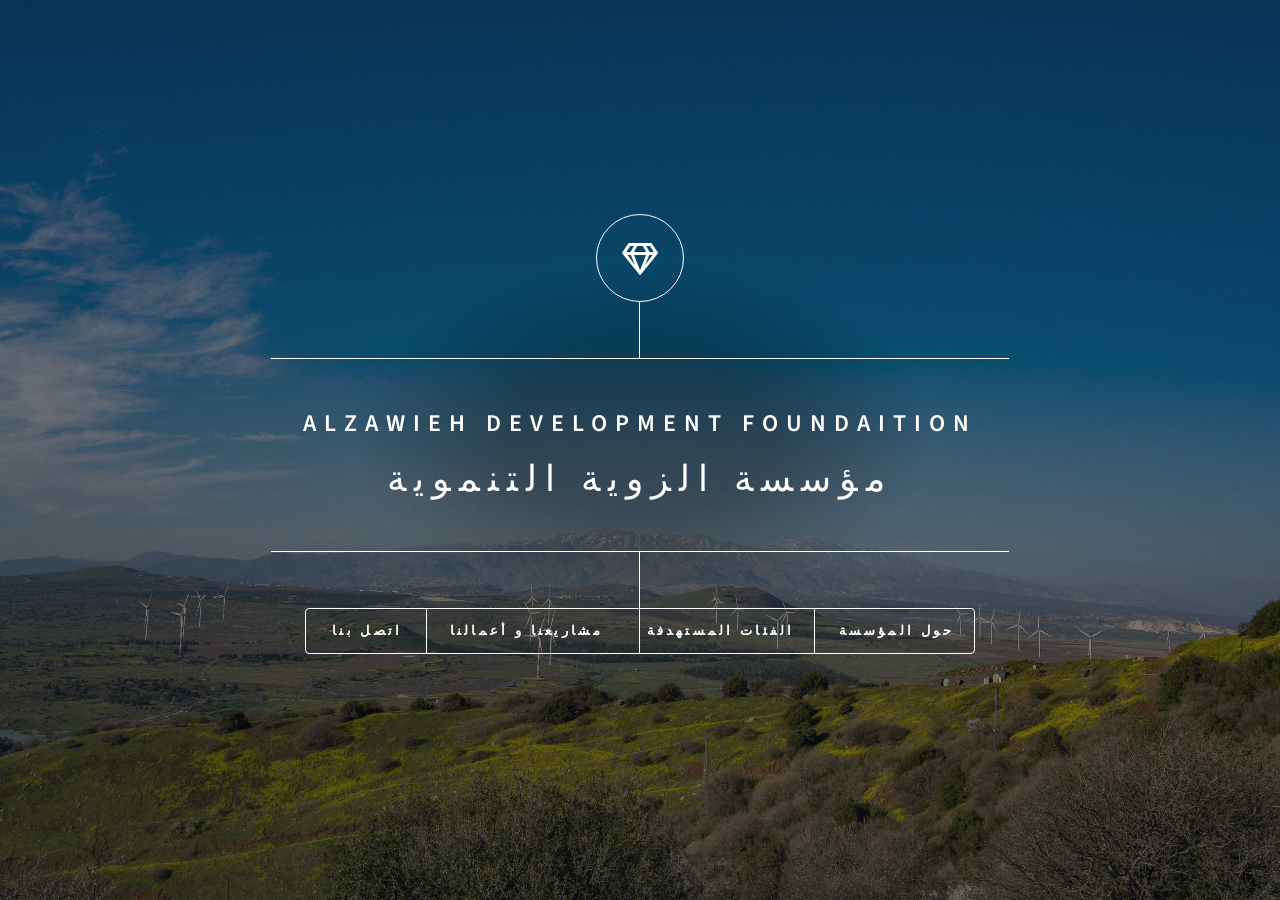
==== index.html @ b9c05244 "Add files via upload" ====
<!DOCTYPE HTML>
<!--
	Dimension by HTML5 UP
	html5up.net | @ajlkn
	Free for personal and commercial use under the CCA 3.0 license (html5up.net/license)
-->
<html>

<head>
	<title>Dimension by HTML5 UP</title>
	<meta charset="utf-8" />
	<meta name="viewport" content="width=device-width, initial-scale=1, user-scalable=no" />
	<link rel="stylesheet" href="assets/css/main.css" />
	<link href="https://db.onlinewebfonts.com/c/d1e816f20d2c8a3769bed9fb63de735b?family=Abu+Dhabi+Pro."
		rel="stylesheet">
	<noscript>
		<link rel="stylesheet" href="assets/css/noscript.css" />
	</noscript>

<body class="is-preload">

	<!-- Wrapper -->
	<div id="wrapper">

		<!-- Header -->
		<header id="header">
			<div class="logo">
				<span class="icon fa-gem"></span>
			</div>
			<div class="content">
				<div class="inner">
					<h2>Alzawieh Development Foundaition</h2>
					<h1 dir="rtl">مؤسسة الزوية التنموية</h1>
					<!--    <h3 dir="rtl">مؤسسة اجتماعية خيرية تُعنى بخدمة المجتمع المدني في منطقة الجولان السورية، وتسعى إلى دعم التنمية المجتمعية وتعزيز قيم التكافل والعمل الإنساني.</H3>-->
				</div>
			</div>
			<nav>
				<ul>
					<!-- <li><a href="#intro">Intro</a></li> -->
					<li><a href="#contact">اتصل بنا</a></li>
					<li><a href="#work">مشاريعنا و أعمالنا</a></li>
					<li><a href="#intro">الفئات المستهدفة </a></li>
					<li><a href="#about">حول المؤسسة</a></li>
					<!--<li><a href="#elements">Elements</a></li>-->
				</ul>
			</nav>
		</header>

		<!-- Main -->
		<div id="main">

			<!-- Intro -->
			<article id="intro" style="text-align: right; font-family: 'Abu Dhabi Pro.'; font-size: 18px;">
				
				<span class="image main"><img src="images/all.jpg" alt="" /></span>
			 <h2 dir="rtl"> الفئات المستهدفة </h2>	
<ul style="list-style-type:square; padding-right: 0; text-align: right;" dir="rtl"> 

<li>النساء </li>
<li> الأطفال (موهوبين- أيتام- متسولين- متشردين- أحداث- تجنيد)</li>
<li> الشباب(مبدعين- باحثين عن عمل- مثقفين- متطوعين)</li>
<li> مسنين وعجزة</li>
<li> الأسر (فقيرة- مهجرة- متضررة)</li>
<li>المرضى</li>
<li>ذوي الإعاقة </li>
<li> أسر الشهداء والجرحى  </li>

</ul>
</article>
			<!-- Work -->
<article id="work" style="text-align: right; font-family: 'Abu Dhabi Pro.'; font-size: 18px;">
    <h2 dir="rtl">خدمات المؤسسة</h2>
    <ul style="list-style-type:square; padding-right: 0; text-align: right;" dir="rtl">  
        <li font-size: 22px;>الأعمال الخيرية
           
			<ul   style="list-style-type:decimal"   dir="rtl" >
				
				<li > دعم الخدمات الاجتماعية وعمل القطاع الأهلي وبرامجه غير الربحية</li>
				<li> دعم الفئات المحتاجة</li>
				<li> دعم الصحة</li>
				<li>دعم التعليم</li>
				<li>دعم التمكين الاقتصادي</li>
				<li>دعم التنمية والاسكان</li>
			</ul>
        </li>

<li font-size: 22px;> التعليم والتمكين
           
			<ul   style="list-style-type:decimal"   dir="rtl" >
				
				<li > تطوير المهارات الحياتية وبناء القدرات </li>
				<li>استشارات وبحوث ودراسات</li>
				<li> برامج التعليم المهني (تعليم المهن والحرف – تطوير منهجيات التعليم المهني)</li>
				<li>الاختراعات</li>
				<li> العلوم الإنسانية والتطبيقية وعلوم تقانة المعلومات، بجميع مجالاتها وتطبيقاتها</li>
				<li>التعليم الاساسي والثانوي </li>
				<li>تعليم الكبار وفئات تعليم اخرى</li>
				<li> التعليم العالي </li>
				<li>  التعليم المبكر (رياض أطفال)</li>
				
			</ul>
        </li>
		

<li font-size: 22px;> <b> الخدمات الاجتماعية </b> 
           
			<ul   style="list-style-type:decimal"   dir="rtl" >
				
				<li > مساعدة ورعاية الأسر المهجرة</li>
				<li> إدارة مراكز إيواء مؤقتة </li>
				<li> مساعدة أسر الشهداء والجرحى </li>
				<li> خدمات رعايةالأشخاص ذوي الاحتياجات الخاصة  </li>
				<li> برامج إرشاد مجتمعي للأسرة </li>
				<li> المراكز المجتمعية وبرامج التعافي الاجتماعي </li>
				<li>  معالجة المشكلات الاجتماعية</li>
				<li> برامج وأنشطة الدعم النفسي والاجتماعي </li>
				
				
				
			</ul>
        </li>

		<li font-size: 22px;>  الثقافة والرياضة 
والفنون
  
           
			<ul   style="list-style-type:decimal"   dir="rtl" >
				
				<li > نشر وتعميم الفعاليات الثقافية</li>
				<li > رعاية المبدعين ودعم الابداع</li>
				<li > توثيق ثقافة وهوية المجتمع</li>
				<li > تنمية ورعاية الفنون بمختلف أنواعها</li>
				<li >زيادة التواصل الاجتماعي والترفيهي</li>
				<li >برامج وخدمات التبادل الثقافي والفني وغيرها من البرامج التي تعزز الاحترام المتبادل</li>
				<li >تبادل الصداقة</li>
				<li >تشجيع الرياضة بمختلف أنواعها</li>
				<li>الحفاظ على الاثار والموروث الثقافي المادي واللامادي</li>
				<li>التنوع الثقافي والاجتماعي</li>
				<li>احترام المفاهيم ووجهات النظر</li>
				<li>الحفاظ على الصناعات التقليدية والحرف اليدوية</li>
				<li>رعاية ودعم الادباء</li>
				<li>حفظ حقوق التأليف والنشر</li>
				
				
				
			</ul>
        </li>


<li font-size: 22px;> <b> الصحة</b> 
           
			<ul   style="list-style-type:decimal"   dir="rtl" >
				
				<li >تقديم الرعاية الطبية والعلاجية</li>
				<li> رفع المستوى الصحي وتقديم خدمات الرعاية الاولية</li>
				<li> الخدمات العلاجية طارئة</li>
				<li> الطب الشرعي</li>
				<li>برامج الوقاية</li>
				<li> تقديم خدمات للحالات العقلية والنفسية والصدمات		</li>
				
				
				
			</ul>
        </li>



		<li font-size: 22px;> <b> التنمية والإسكان</b> 
           
			<ul   style="list-style-type:decimal"   dir="rtl" >
				
				<li>برامج تدريب وتوظيف للاعتماد على الذات بتوليد الدخل</li>
				<li> برامج التدريب المهني والارشاد الوظيفي		</li>
				<li> برنامج تدريب وتمكين النساء المعيلات للأسر		</li>
				<li> اعادة تأهيل الورش المهنية وصيانتها		</li>
				<li>برامج المشاريع الصغيرة والمتوسطة</li>
				<li>برامج وخدمات تحسين البنية الاقتصادية		</li>
				<li>لجمعيات المالية والاقراض والادخار والتمويل متناهي الصغر</li>
				<li>برامج حاضنات الاعمال		</li>
				<li>التنمية الريفية	</li>
				<li>تنمية المجتمعات المحلية والاحياء الحضرية</li>
				<li>التعاونيات السكنية للفقراء والمساكن الشعبية		</li>
				<li>تخطيط وتنظيم المدن		</li>
                 <li>العمارة الخضراء والصديقة للبيئة		</li>				
				
				
			</ul>
        </li>

		<li font-size: 22px;> <b> الترويج للعمل التطوعي</b> 
           
			<ul   style="list-style-type:decimal"   dir="rtl" >
				
				<li>القيام بحملات تطوعية</li>
				<li>اعداد دورات تدريبية للمتطوعين</li>
				<li>دعم المنظمات والمؤسسات في مجال تشجيع العمل التطوعي وتوظيف طاقات المتطوعين</li>
				
				
				
			</ul>
        </li>

		<li font-size: 22px;> <b>  القانون والدفاع والحقوق</b> 
           
			<ul   style="list-style-type:decimal"   dir="rtl" >
				
				<li>تقديم المشورة القانونية والمساعدة في حل النزاعات</li>
				<li>برامج نشر مبادئ المواطنة</li>
				<li>برامج المصالحة الوطنية</li>
				<li>إعادة تأهيل المجرمين وإعادة دمجهم في المجتمع</li>
				<li>معالجة اسباب الجريمة وتعزيز السلامة والتدابير الاحترازية</li>
				<li>المشورة والنصح لضحايا الجريمة</li>
				<li>حماية المستهلك وتحسين مراقبة جودة المنتجات</li>
				<li>حماية الحقوق وتعزيز مصالح المجموعات الهشة</li>
				<li>جمعيات الحقوق والحريات المدنية والفردية</li>
				<li>التعاون والتكافل بين العاملين أو المختصين في مجال تخصص مشترك </li>
				
				
			</ul>
        </li>

<li font-size: 22px;> <b> البيئة</b> 
           
			<ul   style="list-style-type:decimal"   dir="rtl" >
				
				<li>برامج نشر المساحات الخضراء والحدائق</li>
				<li>حماية الموارد الطبيعية وتنميتها والحفاظ على التنوع الحيوي</li>
				<li>معالجة المواد السامة وتدوير النفايات</li>
				<li>حماية الحيوانات والطيور الاليفة والبرية</li>
				<li>حماية الغابات وتنمية المحميات الطبيعية وحماية البيئة النهرية والبحرية</li>
				<li>تعزيز القطاع الزراعي  ( النباتي والحيواني) وتطويره والحد من الجفاف والتصحر</li>
				<li>تعزيز الزراعة الحضرية والمنزلية والعضوية</li>
				<li>الصحة البيطرية</li>
				<li>مراقبة وضبط التلوث البيئي </li>
			    <li>تخفيض ملوثات الضجيج والضوء والاشعة</li>
				<li>الطاقات البديلة والمتجددة بما يعزز حماية المناخ والبيئة</li>

				
				
				
			</ul>
        </li>

    </ul>
</article>

			<!-- About -->
			<article id="about" dir="rtl" style="text-align: right; font-family: 'Abu Dhabi Pro.' ; font-size: 18px;">

				<span class="image main"><img src="images/i1.jpg" alt="" /></span>
				<p style="line-height: 1.6; text-align: right; font-family: 'Abu Dhabi Pro.'; font-size: 18px;"
					dir="rtl">
					مؤسسة اجتماعية خيرية تهدف إلى دعم وتمكين النخب الثقافية والاجتماعية في المجتمع السوري<br>
					تركز المؤسسة على تعزيز المبادرات المدنية والصحية والتعليمية مع اهتمام خاص بأبناء منطقة الجولان
					من خلال برامجها ومشاريعها المجتمعية، تسعى إلى بناء مجتمع متماسك، قادر على مواجهة التحديات الاجتماعية
					والصحية، ورفع مستوى الوعي والمشاركة المدنية بين أفراده.
				</p>
			</article>

			<!-- Contact -->
			<article id="contact" style="text-align: right; font-family: 'Abu Dhabi Pro.'; font-size: 18px;">
				<h1 dir="rtl" style="text-align: right; font-family: 'Abu Dhabi Pro.' ; font-size: 22px;">قنوات الاتصال</h1>
		

                <ul class="icons" dir="rtl" style="list-style-type:none" >
				<li><a  href="tel:+963933398009" class="icon solid fa-phone"><span class="label"></span> </a> 8009 339 93 963+</li>
				<br>
				<li><a href="#" class="icon solid fa-envelope"><span class="label"></span></a> ZDA-SYR@outlook.com</li>
				
</ul>
				<ul class="icons">
					<li><a href="#" class="icon brands fa-twitter"><span class="label">Twitter</span></a></li>
					<li><a href="#" class="icon brands fa-facebook-f"><span class="label">Facebook</span></a></li>
					<li><a href="#" class="icon brands fa-instagram"><span class="label">Instagram</span></a></li>
			
				</ul>
			</article> 

			
			<!-- Elements -->
			<article id="elements">
				<h2 class="major">Elements</h2>

				<section>
					<h3 class="major">Text</h3>
					<p>This is <b>bold</b> and this is <strong>strong</strong>. This is <i>italic</i> and this is
						<em>emphasized</em>.
						This is <sup>superscript</sup> text and this is <sub>subscript</sub> text.
						This is <u>underlined</u> and this is code: <code>for (;;) { ... }</code>. Finally, <a
							href="#">this is a link</a>.</p>
					<hr />
					<h2>Heading Level 2</h2>
					<h3>Heading Level 3</h3>
					<h4>Heading Level 4</h4>
					<h5>Heading Level 5</h5>
					<h6>Heading Level 6</h6>
					<hr />
					<h4>Blockquote</h4>
					<blockquote>Fringilla nisl. Donec accumsan interdum nisi, quis tincidunt felis sagittis eget tempus
						euismod. Vestibulum ante ipsum primis in faucibus vestibulum. Blandit adipiscing eu felis
						iaculis volutpat ac adipiscing accumsan faucibus. Vestibulum ante ipsum primis in faucibus lorem
						ipsum dolor sit amet nullam adipiscing eu felis.</blockquote>
					<h4>Preformatted</h4>
					<pre><code>i = 0;

while (!deck.isInOrder()) {
    print 'Iteration ' + i;
    deck.shuffle();
    i++;
}

print 'It took ' + i + ' iterations to sort the deck.';</code></pre>
				</section>

				<section>
					<h3 class="major">Lists</h3>

					<h4>Unordered</h4>
					<ul>
						<li>Dolor pulvinar etiam.</li>
						<li>Sagittis adipiscing.</li>
						<li>Felis enim feugiat.</li>
					</ul>

					<h4>Alternate</h4>
					<ul class="alt">
						<li>Dolor pulvinar etiam.</li>
						<li>Sagittis adipiscing.</li>
						<li>Felis enim feugiat.</li>
					</ul>

					<h4>Ordered</h4>
					<ol>
						<li>Dolor pulvinar etiam.</li>
						<li>Etiam vel felis viverra.</li>
						<li>Felis enim feugiat.</li>
						<li>Dolor pulvinar etiam.</li>
						<li>Etiam vel felis lorem.</li>
						<li>Felis enim et feugiat.</li>
					</ol>
					<h4>Icons</h4>
					<ul class="icons">
						<li><a href="#" class="icon brands fa-twitter"><span class="label">Twitter</span></a></li>
						<li><a href="#" class="icon brands fa-facebook-f"><span class="label">Facebook</span></a></li>
						<li><a href="#" class="icon brands fa-instagram"><span class="label">Instagram</span></a></li>
						<li><a href="#" class="icon brands fa-github"><span class="label">Github</span></a></li>
					</ul>

					<h4>Actions</h4>
					<ul class="actions">
						<li><a href="#" class="button primary">Default</a></li>
						<li><a href="#" class="button">Default</a></li>
					</ul>
					<ul class="actions stacked">
						<li><a href="#" class="button primary">Default</a></li>
						<li><a href="#" class="button">Default</a></li>
					</ul>
				</section>

				<section>
					<h3 class="major">Table</h3>
					<h4>Default</h4>
					<div class="table-wrapper">
						<table>
							<thead>
								<tr>
									<th>Name</th>
									<th>Description</th>
									<th>Price</th>
								</tr>
							</thead>
							<tbody>
								<tr>
									<td>Item One</td>
									<td>Ante turpis integer aliquet porttitor.</td>
									<td>29.99</td>
								</tr>
								<tr>
									<td>Item Two</td>
									<td>Vis ac commodo adipiscing arcu aliquet.</td>
									<td>19.99</td>
								</tr>
								<tr>
									<td>Item Three</td>
									<td> Morbi faucibus arcu accumsan lorem.</td>
									<td>29.99</td>
								</tr>
								<tr>
									<td>Item Four</td>
									<td>Vitae integer tempus condimentum.</td>
									<td>19.99</td>
								</tr>
								<tr>
									<td>Item Five</td>
									<td>Ante turpis integer aliquet porttitor.</td>
									<td>29.99</td>
								</tr>
							</tbody>
							<tfoot>
								<tr>
									<td colspan="2"></td>
									<td>100.00</td>
								</tr>
							</tfoot>
						</table>
					</div>

					<h4>Alternate</h4>
					<div class="table-wrapper">
						<table class="alt">
							<thead>
								<tr>
									<th>Name</th>
									<th>Description</th>
									<th>Price</th>
								</tr>
							</thead>
							<tbody>
								<tr>
									<td>Item One</td>
									<td>Ante turpis integer aliquet porttitor.</td>
									<td>29.99</td>
								</tr>
								<tr>
									<td>Item Two</td>
									<td>Vis ac commodo adipiscing arcu aliquet.</td>
									<td>19.99</td>
								</tr>
								<tr>
									<td>Item Three</td>
									<td> Morbi faucibus arcu accumsan lorem.</td>
									<td>29.99</td>
								</tr>
								<tr>
									<td>Item Four</td>
									<td>Vitae integer tempus condimentum.</td>
									<td>19.99</td>
								</tr>
								<tr>
									<td>Item Five</td>
									<td>Ante turpis integer aliquet porttitor.</td>
									<td>29.99</td>
								</tr>
							</tbody>
							<tfoot>
								<tr>
									<td colspan="2"></td>
									<td>100.00</td>
								</tr>
							</tfoot>
						</table>
					</div>
				</section>

				<section>
					<h3 class="major">Buttons</h3>
					<ul class="actions">
						<li><a href="#" class="button primary">Primary</a></li>
						<li><a href="#" class="button">Default</a></li>
					</ul>
					<ul class="actions">
						<li><a href="#" class="button">Default</a></li>
						<li><a href="#" class="button small">Small</a></li>
					</ul>
					<ul class="actions">
						<li><a href="#" class="button primary icon solid fa-download">Icon</a></li>
						<li><a href="#" class="button icon solid fa-download">Icon</a></li>
					</ul>
					<ul class="actions">
						<li><span class="button primary disabled">Disabled</span></li>
						<li><span class="button disabled">Disabled</span></li>
					</ul>
				</section>

				<section>
					<h3 class="major">Form</h3>
					<form method="post" action="#">
						<div class="fields">
							<div class="field half">
								<label for="demo-name">Name</label>
								<input type="text" name="demo-name" id="demo-name" value="" placeholder="Jane Doe" />
							</div>
							<div class="field half">
								<label for="demo-email">Email</label>
								<input type="email" name="demo-email" id="demo-email" value=""
									placeholder="jane@untitled.tld" />
							</div>
							<div class="field">
								<label for="demo-category">Category</label>
								<select name="demo-category" id="demo-category">
									<option value="">-</option>
									<option value="1">Manufacturing</option>
									<option value="1">Shipping</option>
									<option value="1">Administration</option>
									<option value="1">Human Resources</option>
								</select>
							</div>
							<div class="field half">
								<input type="radio" id="demo-priority-low" name="demo-priority" checked>
								<label for="demo-priority-low">Low</label>
							</div>
							<div class="field half">
								<input type="radio" id="demo-priority-high" name="demo-priority">
								<label for="demo-priority-high">High</label>
							</div>
							<div class="field half">
								<input type="checkbox" id="demo-copy" name="demo-copy">
								<label for="demo-copy">Email me a copy</label>
							</div>
							<div class="field half">
								<input type="checkbox" id="demo-human" name="demo-human" checked>
								<label for="demo-human">Not a robot</label>
							</div>
							<div class="field">
								<label for="demo-message">Message</label>
								<textarea name="demo-message" id="demo-message" placeholder="Enter your message"
									rows="6"></textarea>
							</div>
						</div>
						<ul class="actions">
							<li><input type="submit" value="Send Message" class="primary" /></li>
							<li><input type="reset" value="Reset" /></li>
						</ul>
					</form>
				</section>

			</article>

		</div>

		<!-- Footer -->
		<footer id="footer">

		</footer>

	</div>

	<!-- BG -->
	<div id="bg"></div>

	<!-- Scripts -->
	<script src="assets/js/jquery.min.js"></script>
	<script src="assets/js/browser.min.js"></script>
	<script src="assets/js/breakpoints.min.js"></script>
	<script src="assets/js/util.js"></script>
	<script src="assets/js/main.js"></script>

</body>

</html>
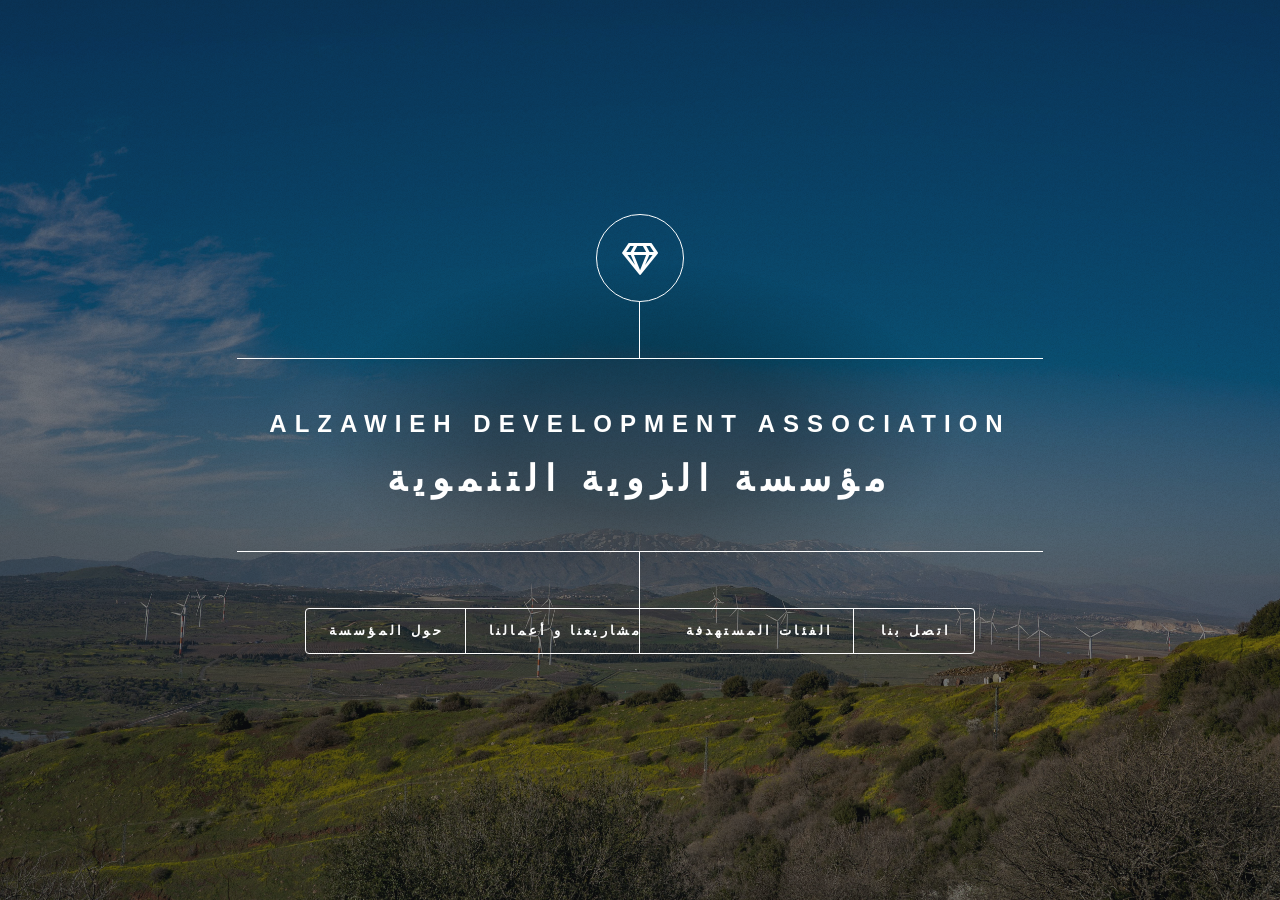
==== commit 2eef1a0d: "Add files via upload" ====
--- a/index.html
+++ b/index.html
@@ -29,18 +29,19 @@
 			</div>
 			<div class="content">
 				<div class="inner">
-					<h2>Alzawieh Development Foundaition</h2>
+					<h2>Alzawieh Development Association</h2>
 					<h1 dir="rtl">مؤسسة الزوية التنموية</h1>
 					<!--    <h3 dir="rtl">مؤسسة اجتماعية خيرية تُعنى بخدمة المجتمع المدني في منطقة الجولان السورية، وتسعى إلى دعم التنمية المجتمعية وتعزيز قيم التكافل والعمل الإنساني.</H3>-->
 				</div>
 			</div>
-			<nav>
-				<ul>
+			<nav  >
+				<ul  >
 					<!-- <li><a href="#intro">Intro</a></li> -->
-					<li><a href="#contact">اتصل بنا</a></li>
+					<li ><a href="#about">حول المؤسسة</a></li>
 					<li><a href="#work">مشاريعنا و أعمالنا</a></li>
 					<li><a href="#intro">الفئات المستهدفة </a></li>
-					<li><a href="#about">حول المؤسسة</a></li>
+					
+					<li><a href="#contact">اتصل بنا</a></li>
 					<!--<li><a href="#elements">Elements</a></li>-->
 				</ul>
 			</nav>
@@ -71,7 +72,7 @@
 <article id="work" style="text-align: right; font-family: 'Abu Dhabi Pro.'; font-size: 18px;">
     <h2 dir="rtl">خدمات المؤسسة</h2>
     <ul style="list-style-type:square; padding-right: 0; text-align: right;" dir="rtl">  
-        <li font-size: 22px;>الأعمال الخيرية
+        <!-- <li font-size: 22px;>الأعمال الخيرية
            
 			<ul   style="list-style-type:decimal"   dir="rtl" >
 				
@@ -82,9 +83,9 @@
 				<li>دعم التمكين الاقتصادي</li>
 				<li>دعم التنمية والاسكان</li>
 			</ul>
-        </li>
-
-<li font-size: 22px;> التعليم والتمكين
+        </li> -->
+
+<!-- <li font-size: 22px;> التعليم والتمكين
            
 			<ul   style="list-style-type:decimal"   dir="rtl" >
 				
@@ -99,10 +100,10 @@
 				<li>  التعليم المبكر (رياض أطفال)</li>
 				
 			</ul>
-        </li>
+        </li> -->
 		
 
-<li font-size: 22px;> <b> الخدمات الاجتماعية </b> 
+<!-- <li font-size: 22px;> <b> الخدمات الاجتماعية </b> 
            
 			<ul   style="list-style-type:decimal"   dir="rtl" >
 				
@@ -118,10 +119,70 @@
 				
 				
 			</ul>
+        </li> -->
+
+
+<li font-size: 22px;> <b> الصحة</b> 
+           
+			<ul   style="list-style-type:decimal"   dir="rtl" >
+				
+				<li >تقديم الرعاية الطبية والعلاجية</li>
+				<li> رفع المستوى الصحي وتقديم خدمات الرعاية الاولية</li>
+				<li> الخدمات العلاجية طارئة</li>
+				<li> الطب الشرعي</li>
+				<li>برامج الوقاية</li>
+				<li> تقديم خدمات للحالات العقلية والنفسية والصدمات		</li>
+				
+				
+				
+			</ul>
         </li>
 
-		<li font-size: 22px;>  الثقافة والرياضة 
-والفنون
+		<li font-size: 22px;> <b> البيئة</b> 
+           
+			<ul   style="list-style-type:decimal"   dir="rtl" >
+				
+				<li>برامج نشر المساحات الخضراء والحدائق</li>
+				<li>حماية الموارد الطبيعية وتنميتها والحفاظ على التنوع الحيوي</li>
+				<li>معالجة المواد السامة وتدوير النفايات</li>
+				<li>حماية الحيوانات والطيور الاليفة والبرية</li>
+				<li>حماية الغابات وتنمية المحميات الطبيعية وحماية البيئة النهرية والبحرية</li>
+				<li>تعزيز القطاع الزراعي  ( النباتي والحيواني) وتطويره والحد من الجفاف والتصحر</li>
+				<li>تعزيز الزراعة الحضرية والمنزلية والعضوية</li>
+				<li>الصحة البيطرية</li>
+				<li>مراقبة وضبط التلوث البيئي </li>
+			    <li>تخفيض ملوثات الضجيج والضوء والاشعة</li>
+				<li>الطاقات البديلة والمتجددة بما يعزز حماية المناخ والبيئة</li>
+
+				
+				
+				
+			</ul>
+        </li>
+
+<li font-size: 22px;> <b> التنمية والإسكان</b> 
+           
+			<ul   style="list-style-type:decimal"   dir="rtl" >
+				
+				<li>برامج تدريب وتوظيف للاعتماد على الذات بتوليد الدخل</li>
+				<li> برامج التدريب المهني والارشاد الوظيفي		</li>
+				<li> برنامج تدريب وتمكين النساء المعيلات للأسر		</li>
+				<li> اعادة تأهيل الورش المهنية وصيانتها		</li>
+				<li>برامج المشاريع الصغيرة والمتوسطة</li>
+				<li>برامج وخدمات تحسين البنية الاقتصادية		</li>
+				<li>لجمعيات المالية والاقراض والادخار والتمويل متناهي الصغر</li>
+				<li>برامج حاضنات الاعمال		</li>
+				<li>التنمية الريفية	</li>
+				<li>تنمية المجتمعات المحلية والاحياء الحضرية</li>
+				<li>التعاونيات السكنية للفقراء والمساكن الشعبية		</li>
+				<li>تخطيط وتنظيم المدن		</li>
+                 <li>العمارة الخضراء والصديقة للبيئة		</li>				
+				
+				
+			</ul>
+        </li>
+
+		<li font-size: 22px;> الثقافة والرياضة والتسلية والفنون والخدمات الاجتماعية
   
            
 			<ul   style="list-style-type:decimal"   dir="rtl" >
@@ -147,47 +208,13 @@
         </li>
 
 
-<li font-size: 22px;> <b> الصحة</b> 
-           
-			<ul   style="list-style-type:decimal"   dir="rtl" >
-				
-				<li >تقديم الرعاية الطبية والعلاجية</li>
-				<li> رفع المستوى الصحي وتقديم خدمات الرعاية الاولية</li>
-				<li> الخدمات العلاجية طارئة</li>
-				<li> الطب الشرعي</li>
-				<li>برامج الوقاية</li>
-				<li> تقديم خدمات للحالات العقلية والنفسية والصدمات		</li>
-				
-				
-				
-			</ul>
-        </li>
-
-
-
-		<li font-size: 22px;> <b> التنمية والإسكان</b> 
-           
-			<ul   style="list-style-type:decimal"   dir="rtl" >
-				
-				<li>برامج تدريب وتوظيف للاعتماد على الذات بتوليد الدخل</li>
-				<li> برامج التدريب المهني والارشاد الوظيفي		</li>
-				<li> برنامج تدريب وتمكين النساء المعيلات للأسر		</li>
-				<li> اعادة تأهيل الورش المهنية وصيانتها		</li>
-				<li>برامج المشاريع الصغيرة والمتوسطة</li>
-				<li>برامج وخدمات تحسين البنية الاقتصادية		</li>
-				<li>لجمعيات المالية والاقراض والادخار والتمويل متناهي الصغر</li>
-				<li>برامج حاضنات الاعمال		</li>
-				<li>التنمية الريفية	</li>
-				<li>تنمية المجتمعات المحلية والاحياء الحضرية</li>
-				<li>التعاونيات السكنية للفقراء والمساكن الشعبية		</li>
-				<li>تخطيط وتنظيم المدن		</li>
-                 <li>العمارة الخضراء والصديقة للبيئة		</li>				
-				
-				
-			</ul>
-        </li>
-
-		<li font-size: 22px;> <b> الترويج للعمل التطوعي</b> 
+
+
+
+
+		
+
+		<!-- <li font-size: 22px;> <b> الترويج للعمل التطوعي</b> 
            
 			<ul   style="list-style-type:decimal"   dir="rtl" >
 				
@@ -198,9 +225,9 @@
 				
 				
 			</ul>
-        </li>
-
-		<li font-size: 22px;> <b>  القانون والدفاع والحقوق</b> 
+        </li> -->
+
+		<!-- <li font-size: 22px;> <b>  القانون والدفاع والحقوق</b> 
            
 			<ul   style="list-style-type:decimal"   dir="rtl" >
 				
@@ -217,29 +244,9 @@
 				
 				
 			</ul>
-        </li>
-
-<li font-size: 22px;> <b> البيئة</b> 
-           
-			<ul   style="list-style-type:decimal"   dir="rtl" >
-				
-				<li>برامج نشر المساحات الخضراء والحدائق</li>
-				<li>حماية الموارد الطبيعية وتنميتها والحفاظ على التنوع الحيوي</li>
-				<li>معالجة المواد السامة وتدوير النفايات</li>
-				<li>حماية الحيوانات والطيور الاليفة والبرية</li>
-				<li>حماية الغابات وتنمية المحميات الطبيعية وحماية البيئة النهرية والبحرية</li>
-				<li>تعزيز القطاع الزراعي  ( النباتي والحيواني) وتطويره والحد من الجفاف والتصحر</li>
-				<li>تعزيز الزراعة الحضرية والمنزلية والعضوية</li>
-				<li>الصحة البيطرية</li>
-				<li>مراقبة وضبط التلوث البيئي </li>
-			    <li>تخفيض ملوثات الضجيج والضوء والاشعة</li>
-				<li>الطاقات البديلة والمتجددة بما يعزز حماية المناخ والبيئة</li>
-
-				
-				
-				
-			</ul>
-        </li>
+        </li> -->
+
+
 
     </ul>
 </article>
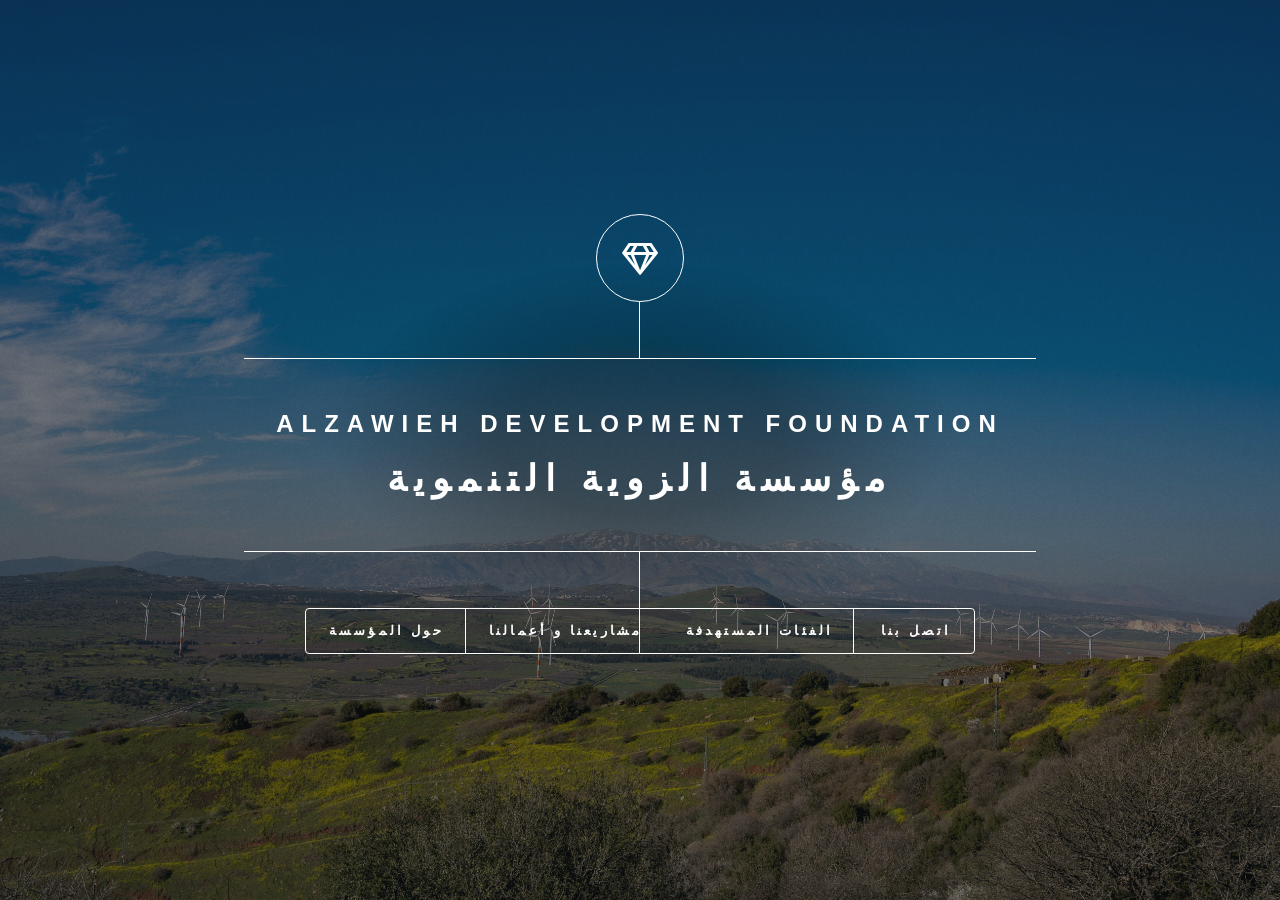
==== commit 9c65309a: "Add files via upload" ====
--- a/index.html
+++ b/index.html
@@ -29,7 +29,7 @@
 			</div>
 			<div class="content">
 				<div class="inner">
-					<h2>Alzawieh Development Association</h2>
+					<h2>Alzawieh Development Foundation</h2>
 					<h1 dir="rtl">مؤسسة الزوية التنموية</h1>
 					<!--    <h3 dir="rtl">مؤسسة اجتماعية خيرية تُعنى بخدمة المجتمع المدني في منطقة الجولان السورية، وتسعى إلى دعم التنمية المجتمعية وتعزيز قيم التكافل والعمل الإنساني.</H3>-->
 				</div>
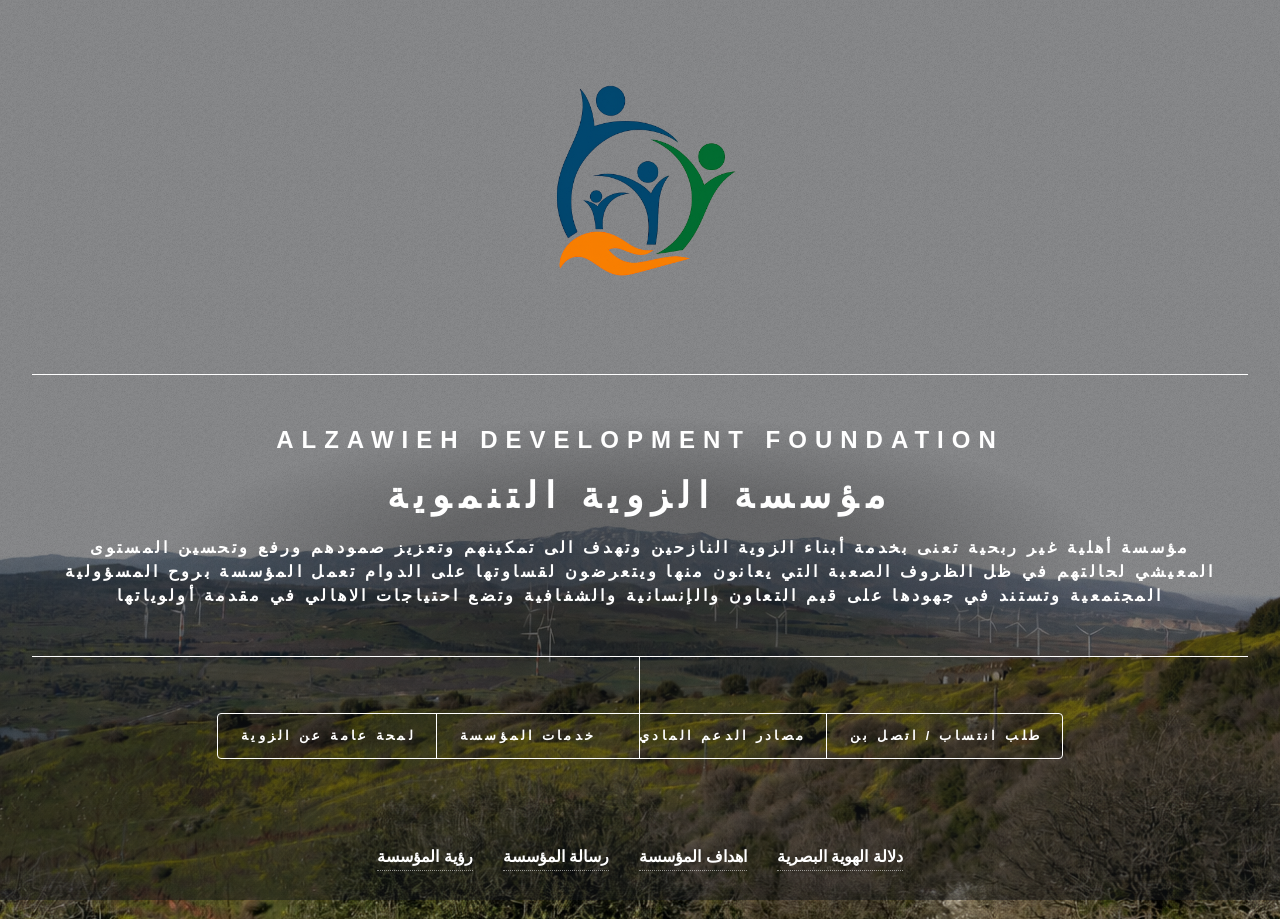
==== commit 84db9896: "Add files via upload" ====
--- a/index.html
+++ b/index.html
@@ -21,27 +21,36 @@
 
 	<!-- Wrapper -->
 	<div id="wrapper">
-
+		<br>
+
+		<img src="images/logo.jpg" width="300
+             alt=" Alzawieh Development Foundation Logo" class="foundation-logo">
 		<!-- Header -->
 		<header id="header">
-			<div class="logo">
-				<span class="icon fa-gem"></span>
-			</div>
+			<!-- <div class="logo">
+			
+			</div>  -->
+
+
 			<div class="content">
+
 				<div class="inner">
 					<h2>Alzawieh Development Foundation</h2>
 					<h1 dir="rtl">مؤسسة الزوية التنموية</h1>
-					<!--    <h3 dir="rtl">مؤسسة اجتماعية خيرية تُعنى بخدمة المجتمع المدني في منطقة الجولان السورية، وتسعى إلى دعم التنمية المجتمعية وتعزيز قيم التكافل والعمل الإنساني.</H3>-->
+					<h3 dir="rtl "  > مؤسسة أهلية غير ربحية تعنى بخدمة أبناء الزوية النازحين وتهدف الى
+						تمكينهم وتعزيز صمودهم ورفع وتحسين المستوى المعيشي لحالتهم في ظل الظروف الصعبة التي يعانون
+						منها ويتعرضون لقساوتها على الدوام تعمل المؤسسة بروح المسؤولية المجتمعية وتستند في جهودها
+						على قيم التعاون والإنسانية والشفافية وتضع احتياجات الاهالي في مقدمة أولوياتها </H3>
 				</div>
 			</div>
-			<nav  >
-				<ul  >
+			<nav>
+				<ul >
 					<!-- <li><a href="#intro">Intro</a></li> -->
-					<li ><a href="#about">حول المؤسسة</a></li>
-					<li><a href="#work">مشاريعنا و أعمالنا</a></li>
-					<li><a href="#intro">الفئات المستهدفة </a></li>
-					
-					<li><a href="#contact">اتصل بنا</a></li>
+					<li><a href="#about"> لمحة عامة عن الزوية </a></li>
+					<li  ><a href="#work">     خدمات المؤسسة      </a></li>
+					<li><a href="#intro">مصادر الدعم المادي  </a></li>
+
+					<li><a href="#contact">  طلب انتساب / اتصل بن</a></li>
 					<!--<li><a href="#elements">Elements</a></li>-->
 				</ul>
 			</nav>
@@ -52,169 +61,118 @@
 
 			<!-- Intro -->
 			<article id="intro" style="text-align: right; font-family: 'Abu Dhabi Pro.'; font-size: 18px;">
-				
-				<span class="image main"><img src="images/all.jpg" alt="" /></span>
-			 <h2 dir="rtl"> الفئات المستهدفة </h2>	
-<ul style="list-style-type:square; padding-right: 0; text-align: right;" dir="rtl"> 
-
-<li>النساء </li>
-<li> الأطفال (موهوبين- أيتام- متسولين- متشردين- أحداث- تجنيد)</li>
-<li> الشباب(مبدعين- باحثين عن عمل- مثقفين- متطوعين)</li>
-<li> مسنين وعجزة</li>
-<li> الأسر (فقيرة- مهجرة- متضررة)</li>
-<li>المرضى</li>
-<li>ذوي الإعاقة </li>
-<li> أسر الشهداء والجرحى  </li>
-
-</ul>
-</article>
+
+				
+						 <ul style="list-style-type:decimal" dir="rtl">
+
+					
+							<li> تبرعات أبناء الزوية وفيق
+								<p> يعد دعم أبناء منطقة الزوية في داخل القطر وخارجه الركيزة الاساس لعمل المؤسسة سواء عبر التبرعات
+المالية المباشرة او المساهمات العينية المرتبطة بأنشطة المؤسسة والذي يعكس روح التكافل بين أبناء
+المنطقة.</p>
+							</li>
+
+							<li>
+								دعم المتبرعين واصحاب الأيادي البيضاء
+								<p> تتلقى المؤسسة دعما من أفراد محبين للعمل الخيري ممن يساهمون في كفال أسر وتمويل مشاريع صغيرة
+ودعم الحالات الإنسانية الطارئة.</p>
+							</li>
+							
+							<li>الشراكات مع منظمات وجمعيات إنسانية
+								<p> تسعى المؤسسة الى بناء علاقات تعاون مع منظمات اغاثية وجمعيات تنموية ومبادرات شبابية وذلك
+للحصول على منح او دعم لوجستي يساهم في تنفيذ مشاريع أكبر وأكثر تأثيرا.</p>
+							</li>
+							<li>القيام بحملات موسمية للدعم الاسري</li>
+							<li>مساهمات المتطوعين
+								<p>  وهي ليست دعماا مالياا مباشراا إلا أن جهود المتطوعين تقلل التكاليف التشغيلية وتزيد من قدرة المؤسسة
+على تنفيذ مشاريع أكبر وترفع مستوى الكفاءة في العمل الميداني.</p>
+							</li>
+
+							<li> المشاريع التنموية الصغيرة
+								<p>
+									تعمل المؤسسة على اطلاق مشاريع صغيرة مستدامة تهدف الى توفير دخل ثابت للمؤسسة وخلق فرص
+عمل لأبناء المنطقة وتعزيز مبدأ الاعتماد على الذات.
+								</p>
+							</li>
+						</ul> 
+		
+						<p><u> <b> تلتزم المؤسسة بنشر تقارير معلنة دورية وصور وفيديوهات للأنشطة الممارسة والمنفذة على
+أرض الواقع وذلك لضمان ثقة المجتمع والمتبرعين.</u> </b></p>
+			</article>
 			<!-- Work -->
-<article id="work" style="text-align: right; font-family: 'Abu Dhabi Pro.'; font-size: 18px;">
-    <h2 dir="rtl">خدمات المؤسسة</h2>
-    <ul style="list-style-type:square; padding-right: 0; text-align: right;" dir="rtl">  
-        <!-- <li font-size: 22px;>الأعمال الخيرية
-           
-			<ul   style="list-style-type:decimal"   dir="rtl" >
-				
-				<li > دعم الخدمات الاجتماعية وعمل القطاع الأهلي وبرامجه غير الربحية</li>
-				<li> دعم الفئات المحتاجة</li>
-				<li> دعم الصحة</li>
-				<li>دعم التعليم</li>
-				<li>دعم التمكين الاقتصادي</li>
-				<li>دعم التنمية والاسكان</li>
-			</ul>
-        </li> -->
-
-<!-- <li font-size: 22px;> التعليم والتمكين
-           
-			<ul   style="list-style-type:decimal"   dir="rtl" >
-				
-				<li > تطوير المهارات الحياتية وبناء القدرات </li>
-				<li>استشارات وبحوث ودراسات</li>
-				<li> برامج التعليم المهني (تعليم المهن والحرف – تطوير منهجيات التعليم المهني)</li>
-				<li>الاختراعات</li>
-				<li> العلوم الإنسانية والتطبيقية وعلوم تقانة المعلومات، بجميع مجالاتها وتطبيقاتها</li>
-				<li>التعليم الاساسي والثانوي </li>
-				<li>تعليم الكبار وفئات تعليم اخرى</li>
-				<li> التعليم العالي </li>
-				<li>  التعليم المبكر (رياض أطفال)</li>
-				
-			</ul>
-        </li> -->
-		
-
-<!-- <li font-size: 22px;> <b> الخدمات الاجتماعية </b> 
-           
-			<ul   style="list-style-type:decimal"   dir="rtl" >
-				
-				<li > مساعدة ورعاية الأسر المهجرة</li>
-				<li> إدارة مراكز إيواء مؤقتة </li>
-				<li> مساعدة أسر الشهداء والجرحى </li>
-				<li> خدمات رعايةالأشخاص ذوي الاحتياجات الخاصة  </li>
-				<li> برامج إرشاد مجتمعي للأسرة </li>
-				<li> المراكز المجتمعية وبرامج التعافي الاجتماعي </li>
-				<li>  معالجة المشكلات الاجتماعية</li>
-				<li> برامج وأنشطة الدعم النفسي والاجتماعي </li>
-				
-				
-				
-			</ul>
-        </li> -->
-
-
-<li font-size: 22px;> <b> الصحة</b> 
-           
-			<ul   style="list-style-type:decimal"   dir="rtl" >
-				
-				<li >تقديم الرعاية الطبية والعلاجية</li>
-				<li> رفع المستوى الصحي وتقديم خدمات الرعاية الاولية</li>
-				<li> الخدمات العلاجية طارئة</li>
-				<li> الطب الشرعي</li>
-				<li>برامج الوقاية</li>
-				<li> تقديم خدمات للحالات العقلية والنفسية والصدمات		</li>
-				
-				
-				
-			</ul>
-        </li>
-
-		<li font-size: 22px;> <b> البيئة</b> 
-           
-			<ul   style="list-style-type:decimal"   dir="rtl" >
-				
-				<li>برامج نشر المساحات الخضراء والحدائق</li>
-				<li>حماية الموارد الطبيعية وتنميتها والحفاظ على التنوع الحيوي</li>
-				<li>معالجة المواد السامة وتدوير النفايات</li>
-				<li>حماية الحيوانات والطيور الاليفة والبرية</li>
-				<li>حماية الغابات وتنمية المحميات الطبيعية وحماية البيئة النهرية والبحرية</li>
-				<li>تعزيز القطاع الزراعي  ( النباتي والحيواني) وتطويره والحد من الجفاف والتصحر</li>
-				<li>تعزيز الزراعة الحضرية والمنزلية والعضوية</li>
-				<li>الصحة البيطرية</li>
-				<li>مراقبة وضبط التلوث البيئي </li>
-			    <li>تخفيض ملوثات الضجيج والضوء والاشعة</li>
-				<li>الطاقات البديلة والمتجددة بما يعزز حماية المناخ والبيئة</li>
-
-				
-				
-				
-			</ul>
-        </li>
-
-<li font-size: 22px;> <b> التنمية والإسكان</b> 
-           
-			<ul   style="list-style-type:decimal"   dir="rtl" >
-				
-				<li>برامج تدريب وتوظيف للاعتماد على الذات بتوليد الدخل</li>
-				<li> برامج التدريب المهني والارشاد الوظيفي		</li>
-				<li> برنامج تدريب وتمكين النساء المعيلات للأسر		</li>
-				<li> اعادة تأهيل الورش المهنية وصيانتها		</li>
-				<li>برامج المشاريع الصغيرة والمتوسطة</li>
-				<li>برامج وخدمات تحسين البنية الاقتصادية		</li>
-				<li>لجمعيات المالية والاقراض والادخار والتمويل متناهي الصغر</li>
-				<li>برامج حاضنات الاعمال		</li>
-				<li>التنمية الريفية	</li>
-				<li>تنمية المجتمعات المحلية والاحياء الحضرية</li>
-				<li>التعاونيات السكنية للفقراء والمساكن الشعبية		</li>
-				<li>تخطيط وتنظيم المدن		</li>
-                 <li>العمارة الخضراء والصديقة للبيئة		</li>				
-				
-				
-			</ul>
-        </li>
-
-		<li font-size: 22px;> الثقافة والرياضة والتسلية والفنون والخدمات الاجتماعية
-  
-           
-			<ul   style="list-style-type:decimal"   dir="rtl" >
-				
-				<li > نشر وتعميم الفعاليات الثقافية</li>
-				<li > رعاية المبدعين ودعم الابداع</li>
-				<li > توثيق ثقافة وهوية المجتمع</li>
-				<li > تنمية ورعاية الفنون بمختلف أنواعها</li>
-				<li >زيادة التواصل الاجتماعي والترفيهي</li>
-				<li >برامج وخدمات التبادل الثقافي والفني وغيرها من البرامج التي تعزز الاحترام المتبادل</li>
-				<li >تبادل الصداقة</li>
-				<li >تشجيع الرياضة بمختلف أنواعها</li>
-				<li>الحفاظ على الاثار والموروث الثقافي المادي واللامادي</li>
-				<li>التنوع الثقافي والاجتماعي</li>
-				<li>احترام المفاهيم ووجهات النظر</li>
-				<li>الحفاظ على الصناعات التقليدية والحرف اليدوية</li>
-				<li>رعاية ودعم الادباء</li>
-				<li>حفظ حقوق التأليف والنشر</li>
-				
-				
-				
-			</ul>
-        </li>
-
-
-
-
-
-
-		
-
-		<!-- <li font-size: 22px;> <b> الترويج للعمل التطوعي</b> 
+			<article id="work" style="text-align: right; font-family: 'Abu Dhabi Pro.'; font-size: 18px;">
+				
+				<ul style="list-style-type:square; padding-right: 0; text-align: right;" dir="rtl">
+					
+
+
+					<li font-size: 22px;> <b> الصحة</b>
+
+						<p>يعيش أبناء الجولان عموما واقعا اقتصاديا مرهقا بسبب النزوح عن الارض والديار هو ما انعكس على
+مستوى الحياة المعيشية اليومية لمعظم أبناء الجولان والزوية والذي بدوره أثر سلبا على تأمين الرعاية
+والخدمات الصحية والتي تكاد تكون معدومة .</p>
+<p>
+	لهذا فان من أهداف المؤسسة وتطلعاتها دراسة الواقع الصحي لأبناء الزوية والعمل ما امكن لرفع سوية
+الخدمات الصحية المقدمة للمستهدفين من خلال استثمار خدمات الاطباء والصيادلة من أبناء الزوية المقدمة
+منهم والتي يساهمون فيها وبكافة التخصصات تقديم أفضل خدمات الرعاية الصحية حيث تطمح المؤسسة
+الى احداث مستوصف عيادات وإن أمكن تأمين عيادة متنقلة لتخديم تجمعات أبناء الزوية لاسيما البعيدة منها
+عن مراكز التجمع الأساسية.
+</p>
+					</li>
+
+					<li font-size: 22px;> <b> البيئة</b>
+
+						<p>لهذا فان من أهداف المؤسسة وتطلعاتها دراسة الواقع الصحي لأبناء الزوية والعمل ما امكن لرفع سوية
+الخدمات الصحية المقدمة للمستهدفين من خلال استثمار خدمات الاطباء والصيادلة من أبناء الزوية المقدمة
+منهم والتي يساهمون فيها وبكافة التخصصات تقديم أفضل خدمات الرعاية الصحية حيث تطمح المؤسسة
+الى احداث مستوصف عيادات وإن أمكن تأمين عيادة متنقلة لتخديم تجمعات أبناء الزوية لاسيما البعيدة منها
+عن مراكز التجمع الأساسية.</p>
+						
+					</li>
+
+					<li font-size: 22px;> <b> التنمية والإسكان</b>
+<p>لهذا فان من أهداف المؤسسة وتطلعاتها دراسة الواقع الصحي لأبناء الزوية والعمل ما امكن لرفع سوية
+الخدمات الصحية المقدمة للمستهدفين من خلال استثمار خدمات الاطباء والصيادلة من أبناء الزوية المقدمة
+منهم والتي يساهمون فيها وبكافة التخصصات تقديم أفضل خدمات الرعاية الصحية حيث تطمح المؤسسة
+الى احداث مستوصف عيادات وإن أمكن تأمين عيادة متنقلة لتخديم تجمعات أبناء الزوية لاسيما البعيدة منها
+عن مراكز التجمع الأساسية.</p>
+
+						<!-- <ul style="list-style-type:decimal" dir="rtl">
+
+							<li>برامج تدريب وتوظيف للاعتماد على الذات بتوليد الدخل</li>
+							<li> برامج التدريب المهني والارشاد الوظيفي </li>
+							<li> برنامج تدريب وتمكين النساء المعيلات للأسر </li>
+							<li> اعادة تأهيل الورش المهنية وصيانتها </li>
+							<li>برامج المشاريع الصغيرة والمتوسطة</li>
+							<li>برامج وخدمات تحسين البنية الاقتصادية </li>
+							<li>لجمعيات المالية والاقراض والادخار والتمويل متناهي الصغر</li>
+							<li>برامج حاضنات الاعمال </li>
+							<li>التنمية الريفية </li>
+							<li>تنمية المجتمعات المحلية والاحياء الحضرية</li>
+							<li>التعاونيات السكنية للفقراء والمساكن الشعبية </li>
+							<li>تخطيط وتنظيم المدن </li>
+							<li>العمارة الخضراء والصديقة للبيئة </li>
+
+
+						</ul> -->
+					</li>
+
+					<li font-size: 22px;> في مجال الثقافة والرياضة والتسلية والفنون والتراث
+
+<p>تهدف مؤسسة الزوية التنموية الى العمل على نشر وتعميم الفعاليات الثقافية ورعاية المبدعين ودعم الابداع
+وتوثيق ثقافة وهوية المجتمع الجولاني عموماا ومنطقة الزوية خصوصا والقيام بكل ما يلزم من أنشطة
+لتحقيق الغاية المرجوة وبذل الجهود لتامين منح مجانية للمبدعين والمتميزين دراسيا والعمل على اقامةنادي رياضي لأبناء الزوية شاملا لمختلف الالعاب وتنظيم البطولات من خلال الجهات المعنية اضافة لبذل
+الجهود الاستثنائية لتوثيق التراث لأبناء الزوية والمحافظة عليه.</p>
+					</li>
+
+
+
+
+
+
+
+
+					<!-- <li font-size: 22px;> <b> الترويج للعمل التطوعي</b> 
            
 			<ul   style="list-style-type:decimal"   dir="rtl" >
 				
@@ -227,7 +185,7 @@
 			</ul>
         </li> -->
 
-		<!-- <li font-size: 22px;> <b>  القانون والدفاع والحقوق</b> 
+					<!-- <li font-size: 22px;> <b>  القانون والدفاع والحقوق</b> 
            
 			<ul   style="list-style-type:decimal"   dir="rtl" >
 				
@@ -248,42 +206,195 @@
 
 
 
-    </ul>
-</article>
+				</ul>
+			</article>
 
 			<!-- About -->
-			<article id="about" dir="rtl" style="text-align: right; font-family: 'Abu Dhabi Pro.' ; font-size: 18px;">
-
-				<span class="image main"><img src="images/i1.jpg" alt="" /></span>
-				<p style="line-height: 1.6; text-align: right; font-family: 'Abu Dhabi Pro.'; font-size: 18px;"
-					dir="rtl">
-					مؤسسة اجتماعية خيرية تهدف إلى دعم وتمكين النخب الثقافية والاجتماعية في المجتمع السوري<br>
-					تركز المؤسسة على تعزيز المبادرات المدنية والصحية والتعليمية مع اهتمام خاص بأبناء منطقة الجولان
-					من خلال برامجها ومشاريعها المجتمعية، تسعى إلى بناء مجتمع متماسك، قادر على مواجهة التحديات الاجتماعية
-					والصحية، ورفع مستوى الوعي والمشاركة المدنية بين أفراده.
-				</p>
+
+			<article id="about" style="text-align: right; font-family: 'Abu Dhabi Pro.'; font-size: 18px;">
+
+				<ul style="list-style-type:square; padding-right: 0; text-align: right;" dir="rtl">
+
+
+
+					<li font-size: 22px;> <b> الموقع الجغرافي والأهمية الاستراتيجية </b>
+
+						<p>
+
+							تقع منطقة الزوية التابعة لمحافظة القنيطرة في الجولان في جنوب غرب سوريا وان تسمية الزوية جاءت
+							من موقعها وشكلها الجغرافي على شكل مثلث راسه في الزاوية الجنوبية للبلاد وتكتسب الجولان عموما
+							والزوية خصوصا اهميه استراتيجيه لهذا الموقع الذي تحاذي به من جهة الغرب بحيرة طبرية وفلسطين
+							ومن
+							الجنوب قسم من فلسطين ونهر اليرموك والاردن ومن الشمال بامتداد الجولان لتحاذي الحدود اللبنانية
+							-
+							الجنوب اللبناني- ومن الشرق والجنوب الشرقي ريف دمشق ومحافظة درعا هضبة حوران.
+						</p>
+					</li>
+
+					<li font-size: 22px;> <b> التبعية الإدارية تاريخيا وحتى يومنا هذا </b>
+
+						<p>
+							بقيت منطقة الزوية الغربية ومركزها فيق والزوية الشرقية ومركزها نوى تتبع اداريا لمحافظة درعا
+							وهي
+							ما تعارف على تسميتها بحوران الغربية وذلك حتى عام 1964عندما أحدثت محافظه القنيطرة حيث تم ضم
+							الزوية الغربية ومركزها فيق ويتبع لها مجموعة من القرى والمزارع حيث يبلغ عدد القرى 32قرية وما
+							يزيد عن 11مزرعة الى المحافظة المحدثة اضافة لبعض المناطق من ريف دمشق الغربي.</p>
+
+						<p> جاءت تسمية منطقة الزوية فيق من الموقع الجغرافي الذي تتكون منه والذي يأخذ شكل مثلث قاعدته في
+							الشمال الشرقي ورأسه في الجنوب الغربي وهي تشكل الزاوية الجنوبية الغربية من سوريا والجولان
+							ولها
+							أهمية استراتيجية مميزة بموقعها الحساس والذي يشرف على الطرقات الرئيسية بين كل من فلسطين
+							وبحيرة
+							طبرية من جهة الغرب والجنوب اللبناني من جهة الشمال الغربي ونهر اليرموك والحدود الأردنية من
+							جهة
+							الجنوب وتتواصل مع عمق الاراضي السورية بمحافظة ريف دمشق من جهة الشرق ومحافظة درعا من
+							جهة الجنوب الشرقي.</p>
+
+					</li>
+
+
+					<li font-size: 22px;> <b> المناخ والنشاط الزراعي </b>
+
+						<p> تتميز منطقه الزوية بمناخ معتدل يميل الى البرودة الجزئية لتأثره بعده عوامل أهمها:
+						</p>
+
+						<ul style="list-style-type:circle" dir="rtl">
+
+
+
+
+
+							<li> التأثيرات البحرية المتوسطية لقربها من الاراضي الفلسطينية والتي يشكل شريط اليابسة منها
+								على الساحل
+								البحري طولاا كبيرا من جهة الغرب وعمقاا قليلاا بإتجاه الشرق فضلا عن تموضع بحيرة طبرية كحد
+								فاصل
+								بين الجولان وفلسطين </li>
+							<li>
+								تأثيرات مجرى نهر الحولة من الجهة الشمالية الغربية والذي يساهم في تلطيف اجواء الجولان
+								عموما
+							</li>
+							<li>
+								تأثيرات جبل الشيخ بارتفاعه الشاهق والذي يكتسي الثلوج على مدار العام تقريبا والذي يعتبر
+								بمحيطه
+								الجغرافي خزان مياه جوفية للمنطقة فضلا عن كونه المنبع الرئيسي لنهر اليرموك
+							</li>
+							<li>
+								تأثيرات جبل الشيخ بارتفاعه الشاهق والذي يكتسي الثلوج على مدار العام تقريبا والذي يعتبر
+								بمحيطه
+								الجغرافي خزان مياه جوفية للمنطقة فضلا عن كونه المنبع الرئيسي لنهر اليرموك
+							</li>
+
+
+						</ul>
+						<p>إن تميز المناخ في الزوية والجولان عموما جعل منها بيئة زراعية نشطة ومميزه لمختلف أنواع
+							المحاصيل
+							الشتوية والربيعية والصيفية وأهمها القمح والشعير والبقوليات (حمص , فول , عدس ) والذرة البيضاء
+							الى
+							جانب الخضروات والفواكه بأنواعها والاشجار المثمرة لا سيما التين والرمان والعنب والموز اضافه
+							لغطاء
+							كثيف من الاشجار الحراجية فضلا عن شجرة البلوط التي تشتهر بها منطقة الزوية وكذلك اشجار الخروب
+							المميزة وبإنتاجية عالية يضاف اليها شجرة التوت البري ذات الطعم والمذاق الرائع ومرد ذلك كله
+							الى أن
+							التربة ذات منشأ بركاني وغنية بالمواد العضوية والمعدنية كما ان الجولان والزوية تتميز بظهور
+							ازهار
+							النرجس بأول فصل الربيع والتي لا تنمو إلا بهذه المنطقة .
+							أما شجرة الزيتون فهي الميزة الأساس لمنطقة الزوية حيث اشجار الزيتون الضخمة والمعمرة وموسم
+							قطاف الزيتون والزيت هما سمة رئيسية للمنطقة وان انتاجه يكون بكميات مشجعة إضافة لتربية الثروة
+							الحيوانية الابقار والأغنام وكذلك الاهتمام بثروة النحل حيث يعتبر النحل الجولاني من أميز أنواع
+							النحل في
+							العالم وينتج عنه كميات عسل صافي بكميات كبيرة نظراا لوفرة المرعى بغطاء من الازهار الوفيرة
+							وعلى
+							مدار العام من الغطاء النباتي والاشجار المثمرة والحراجية</p>
+
+
+					</li>
+
+
+
+					<li font-size: 22px;> الموقع والتاريخ والاثار والمساحة:
+
+						<p>كما سبق وبينا أهمية الموقع الجيوسياسي للجولان عموما ومنطقة الزوية خصوصا وتواصلها مع المحيط
+							ولكون المنطقة عبر التاريخ هي منطقة صراع نفوذ وسيطرة لأهميتها فان معظم الاحداث التاريخية من
+							غزوات وحروب دارت رحاها على ارض الجولان والزوية ومركزها فيق وفق ما بينه المؤرخ ياقوت
+							الحموي في كتابه معجم البلدان ولهذا فان المنطقة بكاملها غنية بالأثار الرومانية وتمتد منطقة
+							الزوية
+							ومركزها فيق على مساحة ما يعادل 750كيلو متر مربع من مساحة محافظة القنيطرة تقريبا</p>
+
+					</li>
+
+
+					<li font-size: 22px;>
+
+						البنية السكانية والتعداد السكاني والتعليم
+						<p> يعتبر أبناء الزوية من نسيج اجتماعي متجانس بمعظمه وتربطهم اواصر القربى والمصاهرة واللهجة
+							المتداولة والمحكية هي اللهجة الحورانية والتي تنسجم مع معظم البلدان المحيطة وهي لهجه طبيعية
+							تتكيف
+							مع معظم اللهجات فضلا عن كونها الاقرب للغة العربية الفصحى ويميل معظم أبناء الزوية للعمل في
+							الزراعة إضافة للاهتمام الكبير لديهم بالعلم والتعليم حيث كان أبناء الزوية قبل عام 1967يشكلون
+							نسبة
+							عالية من المتعلمين على مستوى سوريا وازداد الاهتمام بالعلم والتخصص العلمي والحصول على
+							الشهادات العليا بعد النزوح عام 1967حيث لم يعد لديهم ما يساعدهم معيشيا سوى الاهتمام العلمي
+							فكان
+							منهم الادباء والشعراء والكتاب وقد بلغ عدد سكان منطقه الزوية في عام 1967ما يقارب 50,000نسمة
+							حيث توزعوا بعد عام النكسة عام 1967بين ثلاث محافظات رئيسية هي دمشق ريف دمشق ودرعا وريفها
+							وأعداد قليلة في كل من حمص والقنيطرة والسويداء وإن أهم التجمعات لهم كانت في دمشق في منطقة
+							مساكن برزه والحجر الاسود ومخيم درعا وان التعداد الحالي لسكان أبناء الزوية يزيد عن 200الف
+							نسمة.
+							ويتعارف الجميع في محافظة القنيطرة على تسمية النسيج الاجتماعي لأبناء الزوية بالفلاحين نظراا
+							لاهتمامهم بالعمل الزراعي بشقيه فلاحة الأرض والاهتمام بها وتربية الثروة الحيوانية المتعددة ,
+							فضلاا عن
+							كون منطقة الزوية لم يكن للاقطاع فيها أي وجود . لذلك كانت الحالة الاقتصادية لمعظم أبناء
+							الزوية قبل
+							النزوح متوسطة نتيجة عدم التبعية وهذا ما ولد لديهم خصال حميدة من الكرم والشجاعة والاقدام وحب
+							الأرض والانتماء.</p>
+
+					</li>
+
+				</ul>
 			</article>
 
 			<!-- Contact -->
 			<article id="contact" style="text-align: right; font-family: 'Abu Dhabi Pro.'; font-size: 18px;">
-				<h1 dir="rtl" style="text-align: right; font-family: 'Abu Dhabi Pro.' ; font-size: 22px;">قنوات الاتصال</h1>
-		
-
-                <ul class="icons" dir="rtl" style="list-style-type:none" >
-				<li><a  href="tel:+963933398009" class="icon solid fa-phone"><span class="label"></span> </a> 8009 339 93 963+</li>
-				<br>
-				<li><a href="#" class="icon solid fa-envelope"><span class="label"></span></a> ZDA-SYR@outlook.com</li>
-				
-</ul>
+
+					<h3 dir="rtl" style="text-align: right; font-family: 'Abu Dhabi Pro.' ; font-size: 22px;"> البيانات المطلوبة لطلب الانتساب: </h3>
+
+						<ul syle="list-style-type:circle; padding-right: 0; text-align: right;" dir="rtl">
+
+							<li>الاسم الثلاثي </li>
+							<li> مكان وتاريخ الولادة</li>
+							<li> الأمانة</li>
+							<li> مكان ورقم القيد</li>
+							<li> الرقم الوطني</li>
+							<li> مكان الاقامة الحالية</li>
+							<li>المؤهل العلمي</li>
+							<li>  العمل الوظيفي</li>
+							<li> الوضع الصحي</li>
+							<li>رقم التواصل</li>
+						</ul>
+
+						<p>يرجى ارسال البيانات على البريد الالكتروني ادناه</p>
+
+				
+				
+
+
+				<ul class="icons" dir="rtl" style="list-style-type:none">
+					<li><a href="tel:+963933398009" class="icon solid fa-phone"><span class="label"></span> </a> 8009
+						339 93 963+</li>
+					<br>
+					<li><a href="#" class="icon solid fa-envelope"><span class="label"></span></a> ZDA-SYR@outlook.com
+					</li>
+
+				</ul>
 				<ul class="icons">
 					<li><a href="#" class="icon brands fa-twitter"><span class="label">Twitter</span></a></li>
 					<li><a href="#" class="icon brands fa-facebook-f"><span class="label">Facebook</span></a></li>
 					<li><a href="#" class="icon brands fa-instagram"><span class="label">Instagram</span></a></li>
-			
+
 				</ul>
-			</article> 
-
-			
+			</article>
+
+
 			<!-- Elements -->
 			<article id="elements">
 				<h2 class="major">Elements</h2>
@@ -294,7 +405,8 @@
 						<em>emphasized</em>.
 						This is <sup>superscript</sup> text and this is <sub>subscript</sub> text.
 						This is <u>underlined</u> and this is code: <code>for (;;) { ... }</code>. Finally, <a
-							href="#">this is a link</a>.</p>
+							href="#">this is a link</a>.
+					</p>
 					<hr />
 					<h2>Heading Level 2</h2>
 					<h3>Heading Level 3</h3>
@@ -533,13 +645,123 @@
 
 			</article>
 
+			<article id="goals" style="text-align: right; font-family: 'Abu Dhabi Pro.'; font-size: 18px; ">
+
+
+				<ul style="list-style-type:square; padding-right: 0; text-align: right;" dir="rtl">
+
+					<li> دعم الاسر النازحة وتخفيف الاعباء المعيشية عنها .</li>
+					<li> تنفيذ مشاريع تنموية في مجال الاختصاصات والتصنيفات من شأنها ان تعزز الاستقرار والاعتماد
+						على الذات </li>
+					<li>
+						رعاية الفئات الاكثر ضعفا مثل الاطفال والنساء وكبار السن
+					</li>
+					<li>
+						تعزيز روح التضامن بين أبناء المجتمع
+					</li>
+					<li>
+						تعزيز روح التضامن بين أبناء المجتمع
+					</li>
+					<li> تأسيس قاعده بيانات لأهالي الزوية وحصر الكوادر الفاعلة في مجال نشاط أعمال المؤسسة</li>
+
+				</ul>
+
+			</article>
+
+
+
+			<article id="message" style="text-align: right; font-family: 'Abu Dhabi Pro.'; font-size: 18px; ">
+
+			
+
+
+				<p style="list-style-type:square; padding-right: 0; text-align: right;" dir="rtl">
+
+					تؤمن مؤسسة الزوية التنموية بأن قوة المجتمع في تماسكه وإن الوقوف الى جانب أبناء
+الزوية واجب انساني وأخلاقي من خلال جهود المتطوعين والداعمين وأن تكون المؤسسة سندا حقيقيا
+لأبناء الزوية في اماكن تواجدهم ولكل المكونات المجتمعية.
+				</p>
+
+
+
+
+
+
+			</article >
+
+
+			<article id="vision" style="text-align: right; font-family: 'Abu Dhabi Pro.'; font-size: 18px; ">
+
+
+	<p style="list-style-type:square; padding-right: 0; text-align: right;" dir="rtl">
+
+
+				أن تكون المؤسسة رائدة في دعم وتمكين أبناء الزوية ومنطقة فيق وتشكيل مظلة امنة توفر لهم الخدمات
+الأساسية من فرص التطور والنهوض في شتى المجالات المتاحة.
+
+				</p>
+
+
+
+				
+	<p tyle="list-style-type:square; padding-right: 0; text-align: right;" dir="rtl">
+
+
+					تقديم برامج تنموية وخدمية واجتماعية تساهم في تحسين حياه النازحين وتوفير بيئة داعمة تساعدهم
+					بالاعتماد على الذات وبناء مستقبل أفضل.
+
+				</p>
+
+				<p tyle="list-style-type:square; padding-right: 0; text-align: right;" dir="rtl">
+
+
+			 تلتزم المؤسسة بنشر تقارير معلنة دورية وصور وفيديوهات للأنشطة الممارسة والمنفذة على
+أرض الواقع وذلك لضمان ثقة المجتمع والمتبرعين.
+
+				</p>
+
+			</article>
+
+			<article  id="logo" style="text-align: right; font-family: 'Abu Dhabi Pro.'; font-size: 18px; "> 
+
+<ul tyle="list-style-type:circle; padding-right: 0; text-align: right;" dir="rtl"> تم اختيار الوان
+					الهوية
+					البصرية للمؤسسة وفق التالي :
+
+					<br>
+					<br>
+					<ul> <b> الأخضر:</b>
+						<li> يرمز إلى التنمية، البيئة، الصحة، الاستدامة</li>
+						<li> يعكس الأرض والجولان والارتباط بالجذور</li>
+					</ul>
+
+					<ul> <b> الأزرق:</b>
+						<li> يرمز إلى الثقة، العمل المؤسسي، الخدمات الاجتماعية والصحية</li>
+						<li> يعطي طابعًا رسميًا وتنمويًا حديثًا</li>
+					</ul>
+
+					<ul> <b> البرتقالي الهادئ:</b>
+						
+						<li> يرمز إلى الشباب، الرياضة، الثقافة، الفنون، الحيوية</li>
+					</ul>
+
+				</ul>
+
+			</article>
+
+
 		</div>
-
+		<br><br>
 		<!-- Footer -->
 		<footer id="footer">
-
+			<div style="display:flex; justify-content:center; gap:30px; flex-wrap:wrap;">
+				<a href="#vision">رؤية المؤسسة</a>
+				<a href="#message"> رسالة المؤسسة</a>
+				<a href="#goals">اهداف المؤسسة </a>
+				<a href="#logo">دلالة الهوية البصرية  </a>
+			</div>
 		</footer>
-
+		</footer>
 	</div>
 
 	<!-- BG -->
--- a/assets/css/noscript.css
+++ b/assets/css/noscript.css
@@ -0,0 +1,37 @@
+/*
+	Dimension by HTML5 UP
+	html5up.net | @ajlkn
+	Free for personal and commercial use under the CCA 3.0 license (html5up.net/license)
+*/
+
+/* BG */
+
+	body.is-preload #bg:before {
+		background-color: transparent;
+	}
+
+/* Header */
+
+	body.is-preload #header {
+		-moz-filter: none;
+		-webkit-filter: none;
+		-ms-filter: none;
+		filter: none;
+	}
+
+		body.is-preload #header > * {
+			opacity: 1;
+		}
+
+		body.is-preload #header .content .inner {
+			max-height: none;
+			padding: 3rem 2rem;
+			opacity: 1;
+		}
+
+/* Main */
+
+	#main article {
+		opacity: 1;
+		margin: 4rem 0 0 0;
+	}
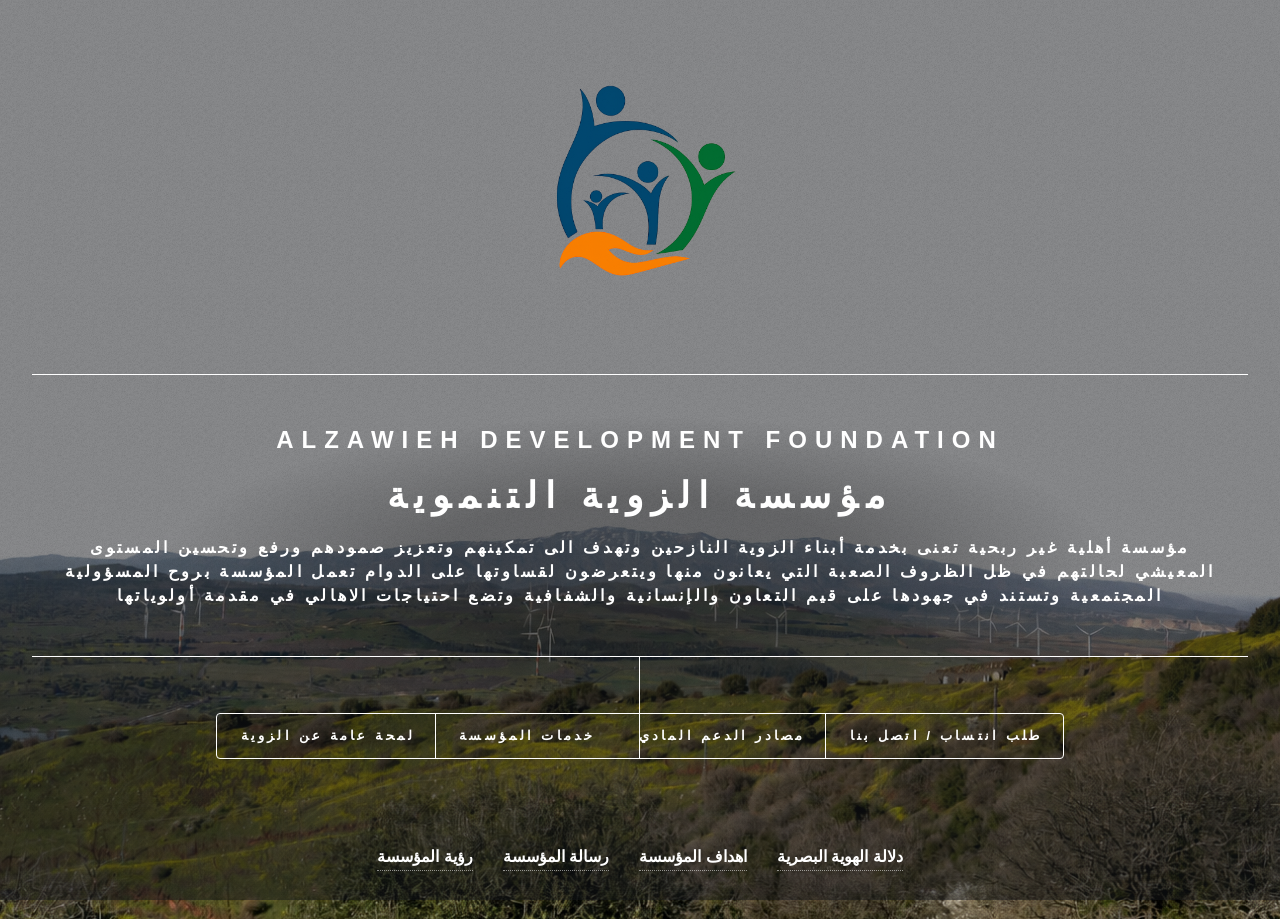
==== commit 1af419b3: "Add files via upload" ====
--- a/index.html
+++ b/index.html
@@ -50,7 +50,7 @@
 					<li  ><a href="#work">     خدمات المؤسسة      </a></li>
 					<li><a href="#intro">مصادر الدعم المادي  </a></li>
 
-					<li><a href="#contact">  طلب انتساب / اتصل بن</a></li>
+					<li><a href="#contact">  طلب انتساب / اتصل بنا</a></li>
 					<!--<li><a href="#elements">Elements</a></li>-->
 				</ul>
 			</nav>
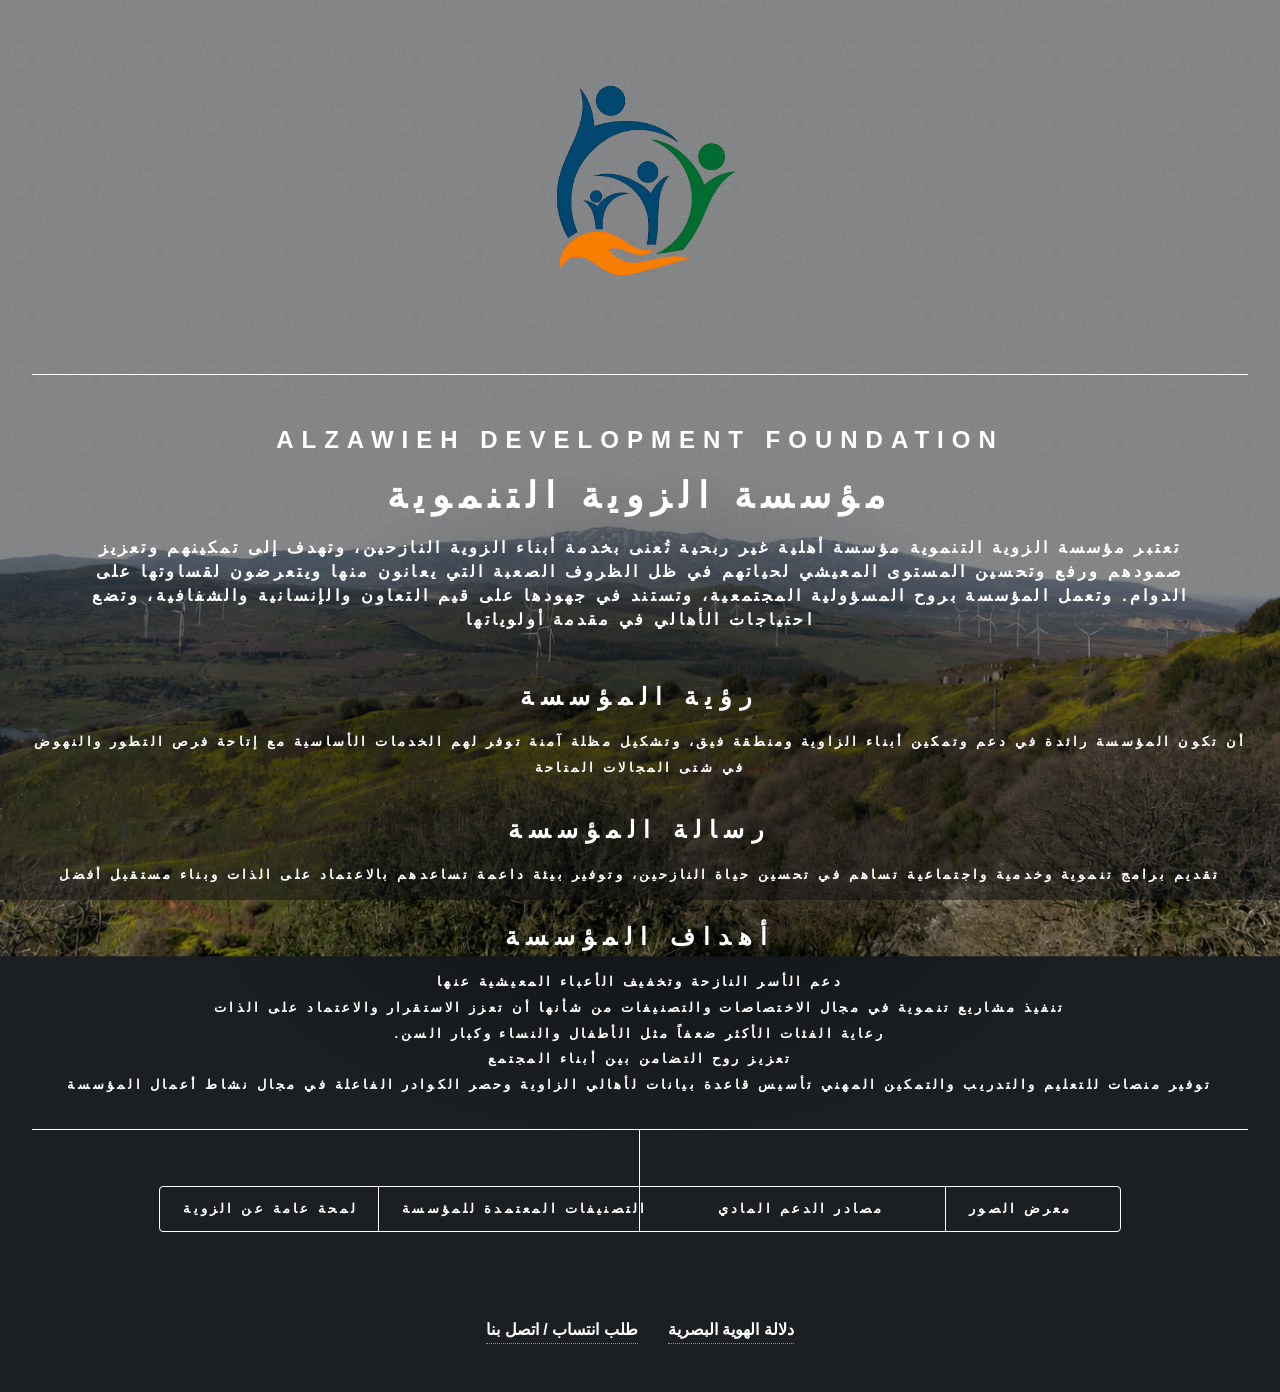
==== commit f3960ad0: "Add files via upload" ====
--- a/index.html
+++ b/index.html
@@ -37,20 +37,64 @@
 				<div class="inner">
 					<h2>Alzawieh Development Foundation</h2>
 					<h1 dir="rtl">مؤسسة الزوية التنموية</h1>
-					<h3 dir="rtl "  > مؤسسة أهلية غير ربحية تعنى بخدمة أبناء الزوية النازحين وتهدف الى
-						تمكينهم وتعزيز صمودهم ورفع وتحسين المستوى المعيشي لحالتهم في ظل الظروف الصعبة التي يعانون
-						منها ويتعرضون لقساوتها على الدوام تعمل المؤسسة بروح المسؤولية المجتمعية وتستند في جهودها
-						على قيم التعاون والإنسانية والشفافية وتضع احتياجات الاهالي في مقدمة أولوياتها </H3>
+					<h3 dir="rtl "> تعتبر مؤسسة الزوية التنموية مؤسسة أهلية غير ربحية تُعنى بخدمة أبناء الزوية النازحين،
+						وتهدف إلى تمكينهم وتعزيز صمودهم ورفع وتحسين المستوى المعيشي لحياتهم في ظل الظروف الصعبة التي
+						يعانون منها ويتعرضون لقساوتها على الدوام. وتعمل المؤسسة بروح المسؤولية المجتمعية، وتستند في
+						جهودها على قيم التعاون والإنسانية والشفافية، وتضع احتياجات الأهالي في مقدمة أولوياتها
+
+
+					</H3>
 				</div>
+
+
+				<div>
+
+					<h2 dir="rtl "> رؤية المؤسسة </H2>
+					<p dir="rtl ">
+						أن تكون المؤسسة رائدة في دعم وتمكين أبناء الزاوية ومنطقة فيق، وتشكيل مظلة آمنة توفر لهم
+						الخدمات الأساسية مع إتاحة فرص التطور والنهوض في شتى المجالات المتاحة
+					</p>
+				</div>
+
+
+				<div>
+
+					<h2 dir="rtl "> رسالة المؤسسة </H2>
+					<p dir="rtl ">
+
+						تقديم برامج تنموية وخدمية واجتماعية تساهم في تحسين حياة النازحين، وتوفير بيئة داعمة تساعدهم
+						بالاعتماد على الذات وبناء مستقبل أفضل
+					</p>
+				</div>
+
+				<div>
+
+					<h2 dir="rtl "> أهداف المؤسسة </H2>
+					<p dir="rtl ">
+
+						دعم الأسر النازحة وتخفيف الأعباء المعيشية عنها
+						<br> تنفيذ مشاريع تنموية في مجال الاختصاصات والتصنيفات من شأنها أن تعزز الاستقرار والاعتماد على
+						الذات
+						<br> .رعاية الفئات الأكثر ضعفاً مثل الأطفال والنساء وكبار السن
+						<br> تعزيز روح التضامن بين أبناء المجتمع
+						<br> توفير منصات للتعليم والتدريب والتمكين المهني
+						تأسيس قاعدة بيانات لأهالي الزاوية وحصر الكوادر الفاعلة في مجال نشاط أعمال المؤسسة
+
+					</p>
+
+				</div>
+
 			</div>
+
+
 			<nav>
-				<ul >
+				<ul>
 					<!-- <li><a href="#intro">Intro</a></li> -->
 					<li><a href="#about"> لمحة عامة عن الزوية </a></li>
-					<li  ><a href="#work">     خدمات المؤسسة      </a></li>
-					<li><a href="#intro">مصادر الدعم المادي  </a></li>
-
-					<li><a href="#contact">  طلب انتساب / اتصل بنا</a></li>
+					<li><a href="#work"> التصنيفات المعتمدة للمؤسسة &nbsp &nbsp </a></li>
+					<li><a href="#intro">مصادر الدعم المادي  &nbsp &nbsp &nbsp</a></li>
+
+					<li><a href="#gallery"> معرض الصور &nbsp &nbsp</a></li>
 					<!--<li><a href="#elements">Elements</a></li>-->
 				</ul>
 			</nav>
@@ -62,80 +106,93 @@
 			<!-- Intro -->
 			<article id="intro" style="text-align: right; font-family: 'Abu Dhabi Pro.'; font-size: 18px;">
 
-				
-						 <ul style="list-style-type:decimal" dir="rtl">
-
-					
-							<li> تبرعات أبناء الزوية وفيق
-								<p> يعد دعم أبناء منطقة الزوية في داخل القطر وخارجه الركيزة الاساس لعمل المؤسسة سواء عبر التبرعات
-المالية المباشرة او المساهمات العينية المرتبطة بأنشطة المؤسسة والذي يعكس روح التكافل بين أبناء
-المنطقة.</p>
-							</li>
-
-							<li>
-								دعم المتبرعين واصحاب الأيادي البيضاء
-								<p> تتلقى المؤسسة دعما من أفراد محبين للعمل الخيري ممن يساهمون في كفال أسر وتمويل مشاريع صغيرة
-ودعم الحالات الإنسانية الطارئة.</p>
-							</li>
-							
-							<li>الشراكات مع منظمات وجمعيات إنسانية
-								<p> تسعى المؤسسة الى بناء علاقات تعاون مع منظمات اغاثية وجمعيات تنموية ومبادرات شبابية وذلك
-للحصول على منح او دعم لوجستي يساهم في تنفيذ مشاريع أكبر وأكثر تأثيرا.</p>
-							</li>
-							<li>القيام بحملات موسمية للدعم الاسري</li>
-							<li>مساهمات المتطوعين
-								<p>  وهي ليست دعماا مالياا مباشراا إلا أن جهود المتطوعين تقلل التكاليف التشغيلية وتزيد من قدرة المؤسسة
-على تنفيذ مشاريع أكبر وترفع مستوى الكفاءة في العمل الميداني.</p>
-							</li>
-
-							<li> المشاريع التنموية الصغيرة
-								<p>
-									تعمل المؤسسة على اطلاق مشاريع صغيرة مستدامة تهدف الى توفير دخل ثابت للمؤسسة وخلق فرص
-عمل لأبناء المنطقة وتعزيز مبدأ الاعتماد على الذات.
-								</p>
-							</li>
-						</ul> 
-		
-						<p><u> <b> تلتزم المؤسسة بنشر تقارير معلنة دورية وصور وفيديوهات للأنشطة الممارسة والمنفذة على
-أرض الواقع وذلك لضمان ثقة المجتمع والمتبرعين.</u> </b></p>
+
+				<ul style="list-style-type:decimal" dir="rtl">
+
+
+					<li> تبرعات أبناء الزوية وفيق
+						<p> يعد دعم أبناء منطقة الزوية في داخل القطر وخارجه الركيزة الاساس لعمل المؤسسة سواء عبر
+							التبرعات
+							المالية المباشرة او المساهمات العينية المرتبطة بأنشطة المؤسسة والذي يعكس روح التكافل بين
+							أبناء
+							المنطقة.</p>
+					</li>
+
+					<li>
+						دعم المتبرعين واصحاب الأيادي البيضاء
+						<p> تتلقى المؤسسة دعما من أفراد محبين للعمل الخيري ممن يساهمون في كفال أسر وتمويل مشاريع صغيرة
+							ودعم الحالات الإنسانية الطارئة.</p>
+					</li>
+
+					<li>الشراكات مع منظمات وجمعيات إنسانية
+						<p> تسعى المؤسسة الى بناء علاقات تعاون مع منظمات اغاثية وجمعيات تنموية ومبادرات شبابية وذلك
+							للحصول على منح او دعم لوجستي يساهم في تنفيذ مشاريع أكبر وأكثر تأثيرا.</p>
+					</li>
+					<li>القيام بحملات موسمية للدعم الاسري</li>
+					<li>مساهمات المتطوعين
+						<p> وهي ليست دعماا مالياا مباشراا إلا أن جهود المتطوعين تقلل التكاليف التشغيلية وتزيد من قدرة
+							المؤسسة
+							على تنفيذ مشاريع أكبر وترفع مستوى الكفاءة في العمل الميداني.</p>
+					</li>
+
+					<li> المشاريع التنموية الصغيرة
+						<p>
+							تعمل المؤسسة على اطلاق مشاريع صغيرة مستدامة تهدف الى توفير دخل ثابت للمؤسسة وخلق فرص
+							عمل لأبناء المنطقة وتعزيز مبدأ الاعتماد على الذات.
+						</p>
+					</li>
+				</ul>
+
+				<p><u> <b> تلتزم المؤسسة بنشر تقارير معلنة دورية وصور وفيديوهات للأنشطة الممارسة والمنفذة على
+							أرض الواقع وذلك لضمان ثقة المجتمع والمتبرعين.</u> </b></p>
 			</article>
 			<!-- Work -->
 			<article id="work" style="text-align: right; font-family: 'Abu Dhabi Pro.'; font-size: 18px;">
-				
+
 				<ul style="list-style-type:square; padding-right: 0; text-align: right;" dir="rtl">
-					
+
 
 
 					<li font-size: 22px;> <b> الصحة</b>
 
 						<p>يعيش أبناء الجولان عموما واقعا اقتصاديا مرهقا بسبب النزوح عن الارض والديار هو ما انعكس على
-مستوى الحياة المعيشية اليومية لمعظم أبناء الجولان والزوية والذي بدوره أثر سلبا على تأمين الرعاية
-والخدمات الصحية والتي تكاد تكون معدومة .</p>
-<p>
-	لهذا فان من أهداف المؤسسة وتطلعاتها دراسة الواقع الصحي لأبناء الزوية والعمل ما امكن لرفع سوية
-الخدمات الصحية المقدمة للمستهدفين من خلال استثمار خدمات الاطباء والصيادلة من أبناء الزوية المقدمة
-منهم والتي يساهمون فيها وبكافة التخصصات تقديم أفضل خدمات الرعاية الصحية حيث تطمح المؤسسة
-الى احداث مستوصف عيادات وإن أمكن تأمين عيادة متنقلة لتخديم تجمعات أبناء الزوية لاسيما البعيدة منها
-عن مراكز التجمع الأساسية.
-</p>
+							مستوى الحياة المعيشية اليومية لمعظم أبناء الجولان والزوية والذي بدوره أثر سلبا على تأمين
+							الرعاية
+							والخدمات الصحية والتي تكاد تكون معدومة . <br>
+
+						لهذا فان من أهداف المؤسسة وتطلعاتها دراسة الواقع الصحي لأبناء الزوية والعمل ما امكن لرفع
+						سوية
+						الخدمات الصحية المقدمة للمستهدفين من خلال استثمار خدمات الاطباء والصيادلة من أبناء الزوية
+						المقدمة
+						منهم والتي يساهمون فيها وبكافة التخصصات تقديم أفضل خدمات الرعاية الصحية حيث تطمح المؤسسة
+						الى احداث مستوصف عيادات وإن أمكن تأمين عيادة متنقلة لتخديم تجمعات أبناء الزوية لاسيما
+						البعيدة منها
+						عن مراكز التجمع الأساسية.
+						</p>
 					</li>
 
 					<li font-size: 22px;> <b> البيئة</b>
 
-						<p>لهذا فان من أهداف المؤسسة وتطلعاتها دراسة الواقع الصحي لأبناء الزوية والعمل ما امكن لرفع سوية
-الخدمات الصحية المقدمة للمستهدفين من خلال استثمار خدمات الاطباء والصيادلة من أبناء الزوية المقدمة
-منهم والتي يساهمون فيها وبكافة التخصصات تقديم أفضل خدمات الرعاية الصحية حيث تطمح المؤسسة
-الى احداث مستوصف عيادات وإن أمكن تأمين عيادة متنقلة لتخديم تجمعات أبناء الزوية لاسيما البعيدة منها
-عن مراكز التجمع الأساسية.</p>
+						<P>
+							العمل على حمايه البيئة الطبيعية والحياة البرية والتنوع الحيوي وتعزيز القطاع الزراعي والصحة البيطرية
+ومراقبة وضبط التلوث البيئي واقامة ندوات تعريفية حول اهمية البيئة بما تحويه من غطاء نباتي والاشجار
+والحيوانات واقامة دورات تدريبية نوعية وتخصصية حول الثروة الحيوانية من تربية النحل والدواجن
+والابقار والاغنام وغيرها وفي مجال الانتاج الزراعي حماية المحاصيل الزراعية من الآفات والتعديات
+واقامة مشاريع خاصة بالمؤسسة في هذا المجال في اطار التنوع والاستفادة من كل التجارب الإيجابية
+المدروسة .
+						</P>
 						
 					</li>
 
 					<li font-size: 22px;> <b> التنمية والإسكان</b>
-<p>لهذا فان من أهداف المؤسسة وتطلعاتها دراسة الواقع الصحي لأبناء الزوية والعمل ما امكن لرفع سوية
-الخدمات الصحية المقدمة للمستهدفين من خلال استثمار خدمات الاطباء والصيادلة من أبناء الزوية المقدمة
-منهم والتي يساهمون فيها وبكافة التخصصات تقديم أفضل خدمات الرعاية الصحية حيث تطمح المؤسسة
-الى احداث مستوصف عيادات وإن أمكن تأمين عيادة متنقلة لتخديم تجمعات أبناء الزوية لاسيما البعيدة منها
-عن مراكز التجمع الأساسية.</p>
+						
+
+						<p>
+
+							تهدف المؤسسة الى التدريب والتأهيل والتوظيف والتمكين الاقتصادي وتنميهة المجتمعات المحلية وتحقيق
+السكن الملائم والمواكب للتطور العمراني من خلال التنسيق والتواصل مع الجهات المسؤولة والمختصة
+الحكومية بغرض الوصول لإقامة التجمعات سكانية لأصحاب الدخل المحدود من أبناء الزوية .
+						</p>
 
 						<!-- <ul style="list-style-type:decimal" dir="rtl">
 
@@ -159,10 +216,17 @@
 
 					<li font-size: 22px;> في مجال الثقافة والرياضة والتسلية والفنون والتراث
 
-<p>تهدف مؤسسة الزوية التنموية الى العمل على نشر وتعميم الفعاليات الثقافية ورعاية المبدعين ودعم الابداع
-وتوثيق ثقافة وهوية المجتمع الجولاني عموماا ومنطقة الزوية خصوصا والقيام بكل ما يلزم من أنشطة
-لتحقيق الغاية المرجوة وبذل الجهود لتامين منح مجانية للمبدعين والمتميزين دراسيا والعمل على اقامةنادي رياضي لأبناء الزوية شاملا لمختلف الالعاب وتنظيم البطولات من خلال الجهات المعنية اضافة لبذل
-الجهود الاستثنائية لتوثيق التراث لأبناء الزوية والمحافظة عليه.</p>
+						<p>تهدف مؤسسة الزوية التنموية الى العمل على نشر وتعميم الفعاليات الثقافية ورعاية المبدعين ودعم
+							الابداع
+							وتوثيق ثقافة وهوية المجتمع الجولاني عموماا ومنطقة الزوية خصوصا والقيام بكل ما يلزم من أنشطة
+							لتحقيق الغاية المرجوة وبذل الجهود لتامين منح مجانية للمبدعين والمتميزين دراسيا والعمل على
+							اقامةنادي رياضي لأبناء الزوية شاملا لمختلف الالعاب وتنظيم البطولات من خلال الجهات المعنية
+							اضافة لبذل
+							الجهود الاستثنائية لتوثيق التراث لأبناء الزوية والمحافظة عليه.</p>
+
+							<p><b> (صفوة القول تؤمن مؤسسة الزوية التنموية بأن قوة المجتمع في تماسكه وإن الوقوف الى جانب أبناء
+الزوية واجب انساني وأخلاقي من خلال جهود المتطوعين والداعمين وأن تكون المؤسسة سندا حقيقيا
+لأبناء الزوية في اماكن تواجدهم ولكل المكونات المجتمعية)</b></p>
 					</li>
 
 
@@ -279,9 +343,8 @@
 								الجغرافي خزان مياه جوفية للمنطقة فضلا عن كونه المنبع الرئيسي لنهر اليرموك
 							</li>
 							<li>
-								تأثيرات جبل الشيخ بارتفاعه الشاهق والذي يكتسي الثلوج على مدار العام تقريبا والذي يعتبر
-								بمحيطه
-								الجغرافي خزان مياه جوفية للمنطقة فضلا عن كونه المنبع الرئيسي لنهر اليرموك
+								نهر اليرموك من جهة الجنوب والذي يجري بوادي اليرموك والذي يتميز بكثافة الأشجار المثمرة
+والحراجية وخصوبة تربته ووفرة الإنتاج الزراعي فيه
 							</li>
 
 
@@ -356,26 +419,27 @@
 			<!-- Contact -->
 			<article id="contact" style="text-align: right; font-family: 'Abu Dhabi Pro.'; font-size: 18px;">
 
-					<h3 dir="rtl" style="text-align: right; font-family: 'Abu Dhabi Pro.' ; font-size: 22px;"> البيانات المطلوبة لطلب الانتساب: </h3>
-
-						<ul syle="list-style-type:circle; padding-right: 0; text-align: right;" dir="rtl">
-
-							<li>الاسم الثلاثي </li>
-							<li> مكان وتاريخ الولادة</li>
-							<li> الأمانة</li>
-							<li> مكان ورقم القيد</li>
-							<li> الرقم الوطني</li>
-							<li> مكان الاقامة الحالية</li>
-							<li>المؤهل العلمي</li>
-							<li>  العمل الوظيفي</li>
-							<li> الوضع الصحي</li>
-							<li>رقم التواصل</li>
-						</ul>
-
-						<p>يرجى ارسال البيانات على البريد الالكتروني ادناه</p>
-
-				
-				
+				<h3 dir="rtl" style="text-align: right; font-family: 'Abu Dhabi Pro.' ; font-size: 22px;"> البيانات
+					المطلوبة لطلب الانتساب: </h3>
+
+				<ul syle="list-style-type:circle; padding-right: 0; text-align: right;" dir="rtl">
+
+					<li>الاسم الثلاثي </li>
+					<li> مكان وتاريخ الولادة</li>
+					<li> الأمانة</li>
+					<li> مكان ورقم القيد</li>
+					<li> الرقم الوطني</li>
+					<li> مكان الاقامة الحالية</li>
+					<li>المؤهل العلمي</li>
+					<li> العمل الوظيفي</li>
+					<li> الوضع الصحي</li>
+					<li>رقم التواصل</li>
+				</ul>
+
+				<p>يرجى ارسال البيانات على البريد الالكتروني ادناه</p>
+
+
+
 
 
 				<ul class="icons" dir="rtl" style="list-style-type:none">
@@ -672,14 +736,14 @@
 
 			<article id="message" style="text-align: right; font-family: 'Abu Dhabi Pro.'; font-size: 18px; ">
 
-			
+
 
 
 				<p style="list-style-type:square; padding-right: 0; text-align: right;" dir="rtl">
 
 					تؤمن مؤسسة الزوية التنموية بأن قوة المجتمع في تماسكه وإن الوقوف الى جانب أبناء
-الزوية واجب انساني وأخلاقي من خلال جهود المتطوعين والداعمين وأن تكون المؤسسة سندا حقيقيا
-لأبناء الزوية في اماكن تواجدهم ولكل المكونات المجتمعية.
+					الزوية واجب انساني وأخلاقي من خلال جهود المتطوعين والداعمين وأن تكون المؤسسة سندا حقيقيا
+					لأبناء الزوية في اماكن تواجدهم ولكل المكونات المجتمعية.
 				</p>
 
 
@@ -687,24 +751,24 @@
 
 
 
-			</article >
+			</article>
 
 
 			<article id="vision" style="text-align: right; font-family: 'Abu Dhabi Pro.'; font-size: 18px; ">
 
 
-	<p style="list-style-type:square; padding-right: 0; text-align: right;" dir="rtl">
-
-
-				أن تكون المؤسسة رائدة في دعم وتمكين أبناء الزوية ومنطقة فيق وتشكيل مظلة امنة توفر لهم الخدمات
-الأساسية من فرص التطور والنهوض في شتى المجالات المتاحة.
+				<p style="list-style-type:square; padding-right: 0; text-align: right;" dir="rtl">
+
+
+					أن تكون المؤسسة رائدة في دعم وتمكين أبناء الزوية ومنطقة فيق وتشكيل مظلة امنة توفر لهم الخدمات
+					الأساسية من فرص التطور والنهوض في شتى المجالات المتاحة.
 
 				</p>
 
 
 
-				
-	<p tyle="list-style-type:square; padding-right: 0; text-align: right;" dir="rtl">
+
+				<p tyle="list-style-type:square; padding-right: 0; text-align: right;" dir="rtl">
 
 
 					تقديم برامج تنموية وخدمية واجتماعية تساهم في تحسين حياه النازحين وتوفير بيئة داعمة تساعدهم
@@ -715,16 +779,16 @@
 				<p tyle="list-style-type:square; padding-right: 0; text-align: right;" dir="rtl">
 
 
-			 تلتزم المؤسسة بنشر تقارير معلنة دورية وصور وفيديوهات للأنشطة الممارسة والمنفذة على
-أرض الواقع وذلك لضمان ثقة المجتمع والمتبرعين.
+					تلتزم المؤسسة بنشر تقارير معلنة دورية وصور وفيديوهات للأنشطة الممارسة والمنفذة على
+					أرض الواقع وذلك لضمان ثقة المجتمع والمتبرعين.
 
 				</p>
 
 			</article>
 
-			<article  id="logo" style="text-align: right; font-family: 'Abu Dhabi Pro.'; font-size: 18px; "> 
-
-<ul tyle="list-style-type:circle; padding-right: 0; text-align: right;" dir="rtl"> تم اختيار الوان
+			<article id="logo" style="text-align: right; font-family: 'Abu Dhabi Pro.'; font-size: 18px; ">
+
+				<ul tyle="list-style-type:circle; padding-right: 0; text-align: right;" dir="rtl"> تم اختيار الوان
 					الهوية
 					البصرية للمؤسسة وفق التالي :
 
@@ -741,7 +805,7 @@
 					</ul>
 
 					<ul> <b> البرتقالي الهادئ:</b>
-						
+
 						<li> يرمز إلى الشباب، الرياضة، الثقافة، الفنون، الحيوية</li>
 					</ul>
 
@@ -755,10 +819,10 @@
 		<!-- Footer -->
 		<footer id="footer">
 			<div style="display:flex; justify-content:center; gap:30px; flex-wrap:wrap;">
-				<a href="#vision">رؤية المؤسسة</a>
-				<a href="#message"> رسالة المؤسسة</a>
-				<a href="#goals">اهداف المؤسسة </a>
-				<a href="#logo">دلالة الهوية البصرية  </a>
+				<a href="#contact"> طلب انتساب / اتصل بنا  </a>
+				<!-- <a href="#message"> رسالة المؤسسة</a> -->
+				<!-- <a href="#goals">اهداف المؤسسة </a> -->
+				<a href="#logo">دلالة الهوية البصرية </a>
 			</div>
 		</footer>
 		</footer>
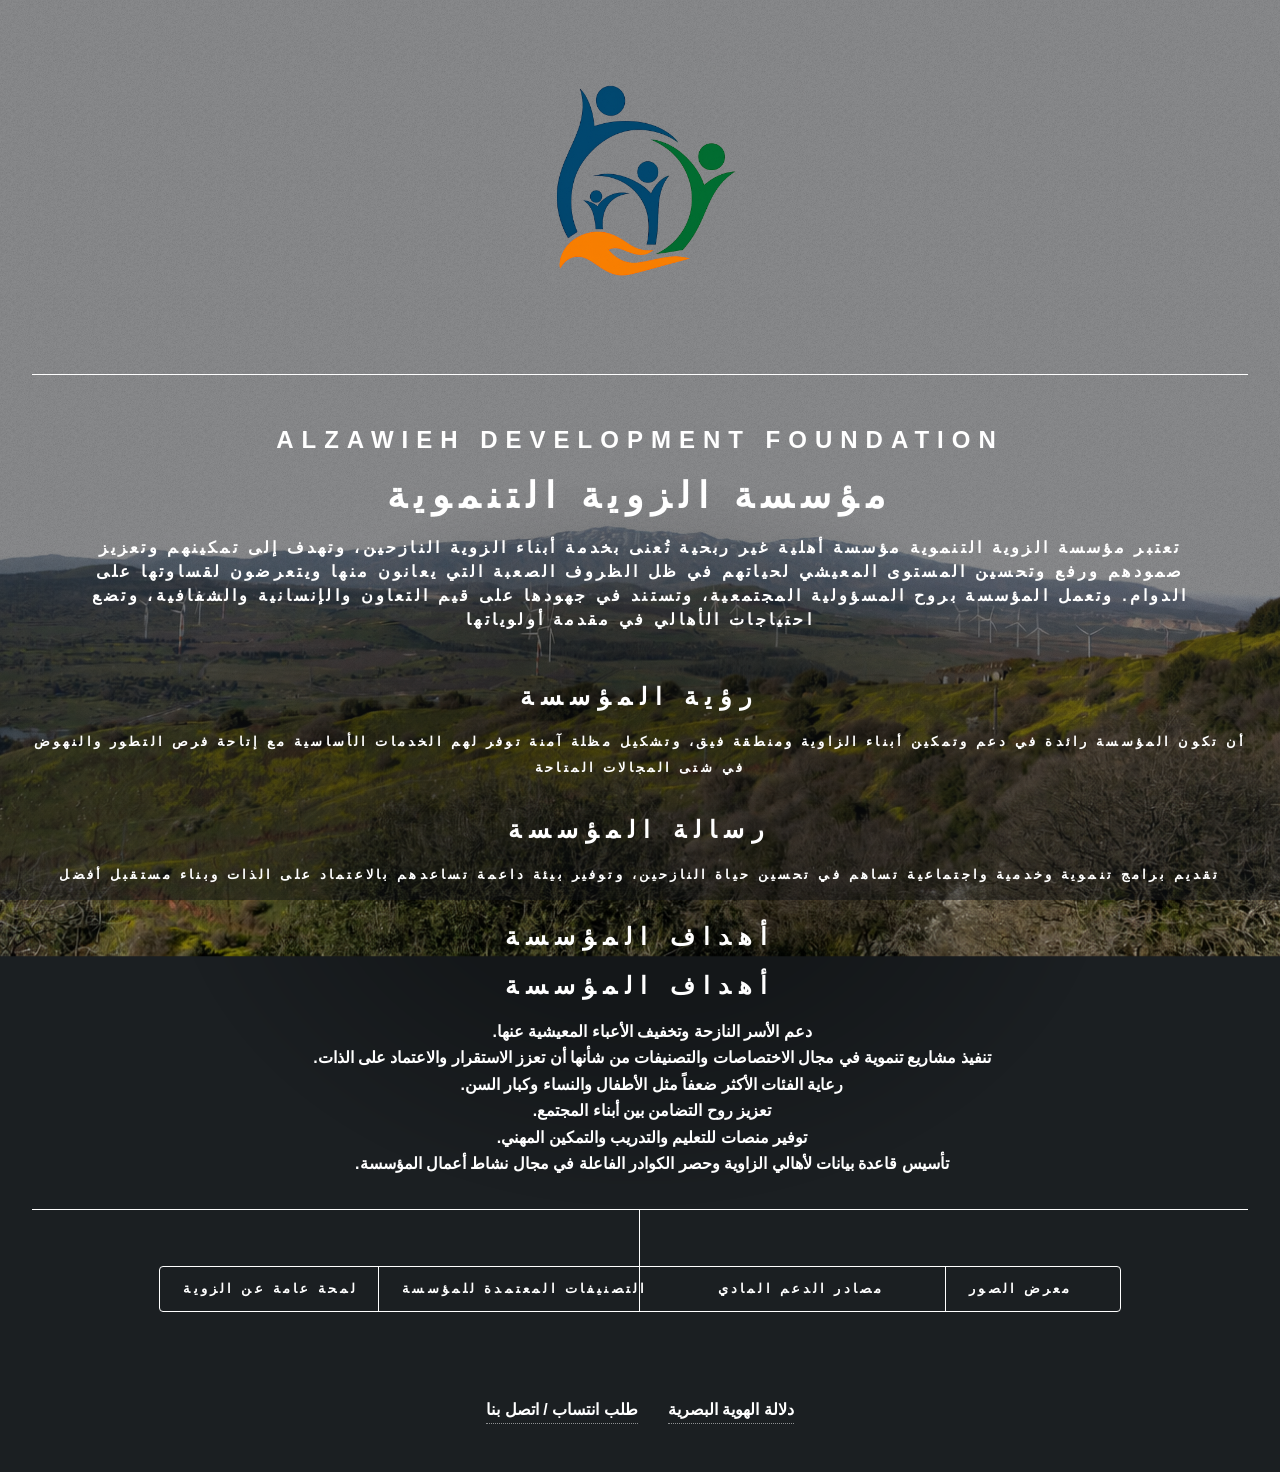
==== commit b16b37d0: "Add files via upload" ====
--- a/index.html
+++ b/index.html
@@ -70,17 +70,16 @@
 				<div>
 
 					<h2 dir="rtl "> أهداف المؤسسة </H2>
-					<p dir="rtl ">
-
-						دعم الأسر النازحة وتخفيف الأعباء المعيشية عنها
-						<br> تنفيذ مشاريع تنموية في مجال الاختصاصات والتصنيفات من شأنها أن تعزز الاستقرار والاعتماد على
-						الذات
-						<br> .رعاية الفئات الأكثر ضعفاً مثل الأطفال والنساء وكبار السن
-						<br> تعزيز روح التضامن بين أبناء المجتمع
-						<br> توفير منصات للتعليم والتدريب والتمكين المهني
-						تأسيس قاعدة بيانات لأهالي الزاوية وحصر الكوادر الفاعلة في مجال نشاط أعمال المؤسسة
-
-					</p>
+				<h2 dir="rtl">أهداف المؤسسة</h2>
+
+<ul dir="rtl" class="goals" style="list-style-type:none" >
+    <li>دعم الأسر النازحة وتخفيف الأعباء المعيشية عنها.</li>
+    <li>تنفيذ مشاريع تنموية في مجال الاختصاصات والتصنيفات من شأنها أن تعزز الاستقرار والاعتماد على الذات.</li>
+    <li>رعاية الفئات الأكثر ضعفاً مثل الأطفال والنساء وكبار السن.</li>
+    <li>تعزيز روح التضامن بين أبناء المجتمع.</li>
+    <li>توفير منصات للتعليم والتدريب والتمكين المهني.</li>
+    <li>تأسيس قاعدة بيانات لأهالي الزاوية وحصر الكوادر الفاعلة في مجال نشاط أعمال المؤسسة.</li>
+</ul>
 
 				</div>
 
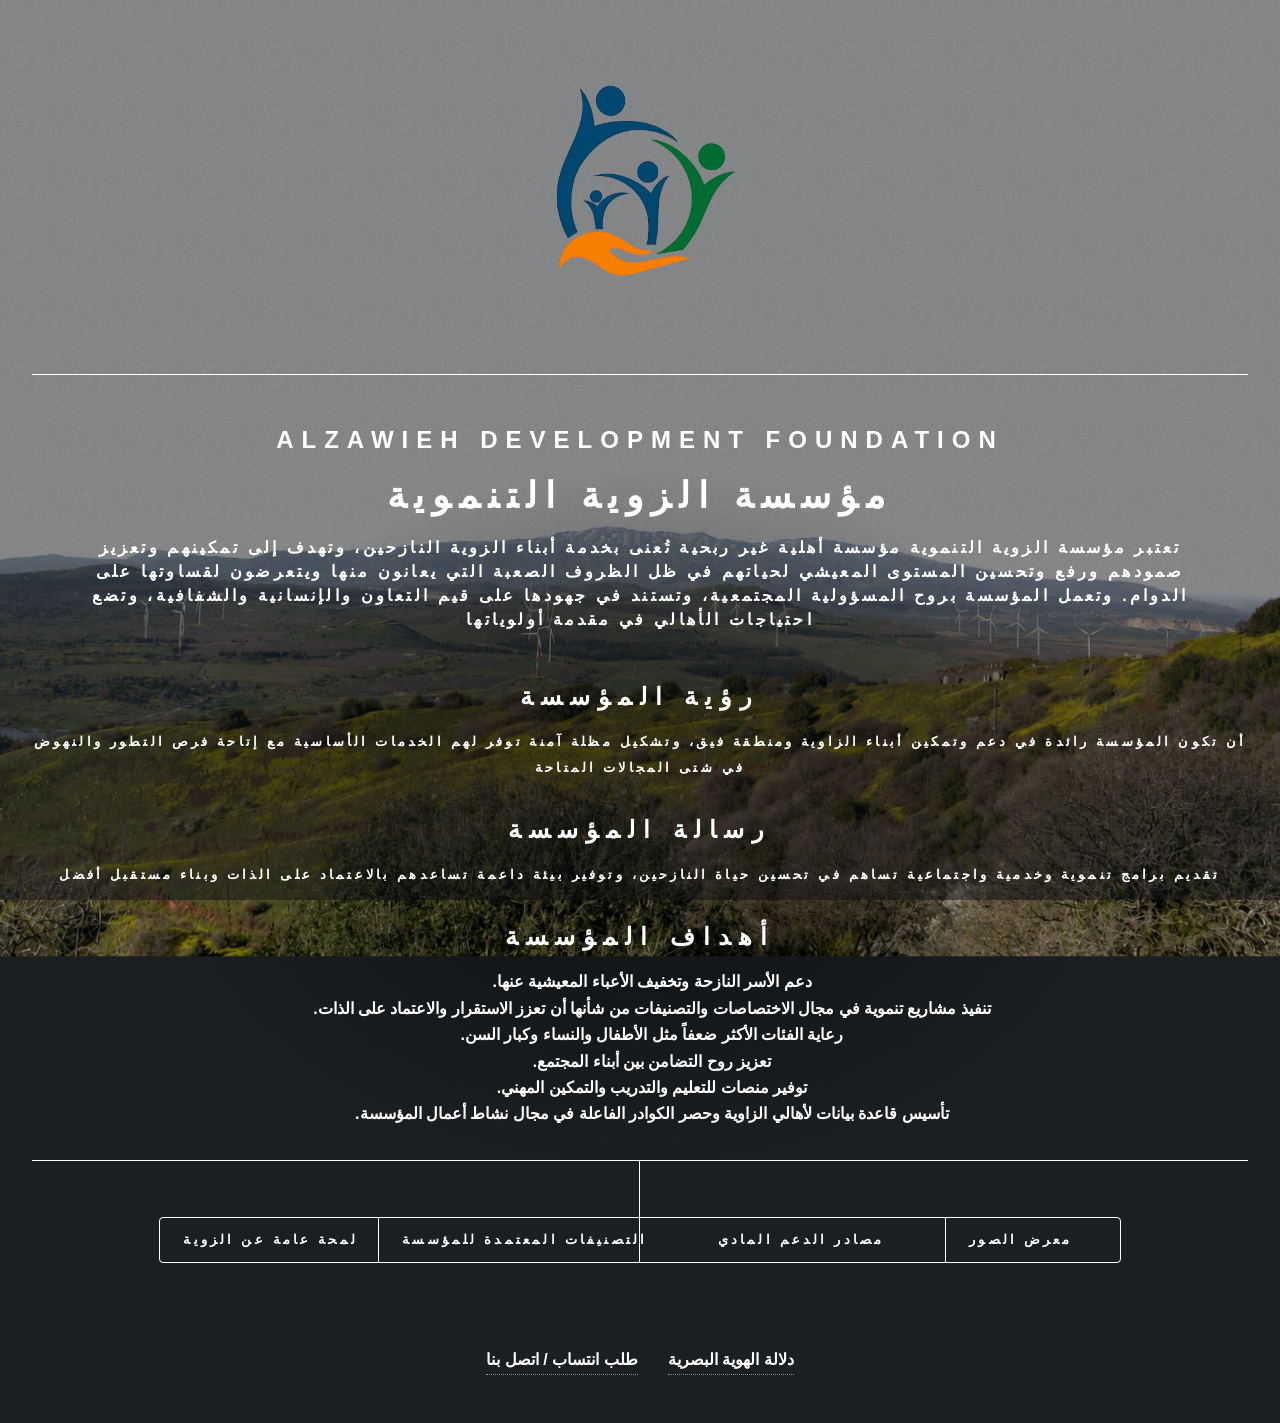
==== commit fe9c9b5b: "Add files via upload" ====
--- a/index.html
+++ b/index.html
@@ -70,7 +70,7 @@
 				<div>
 
 					<h2 dir="rtl "> أهداف المؤسسة </H2>
-				<h2 dir="rtl">أهداف المؤسسة</h2>
+				
 
 <ul dir="rtl" class="goals" style="list-style-type:none" >
     <li>دعم الأسر النازحة وتخفيف الأعباء المعيشية عنها.</li>
